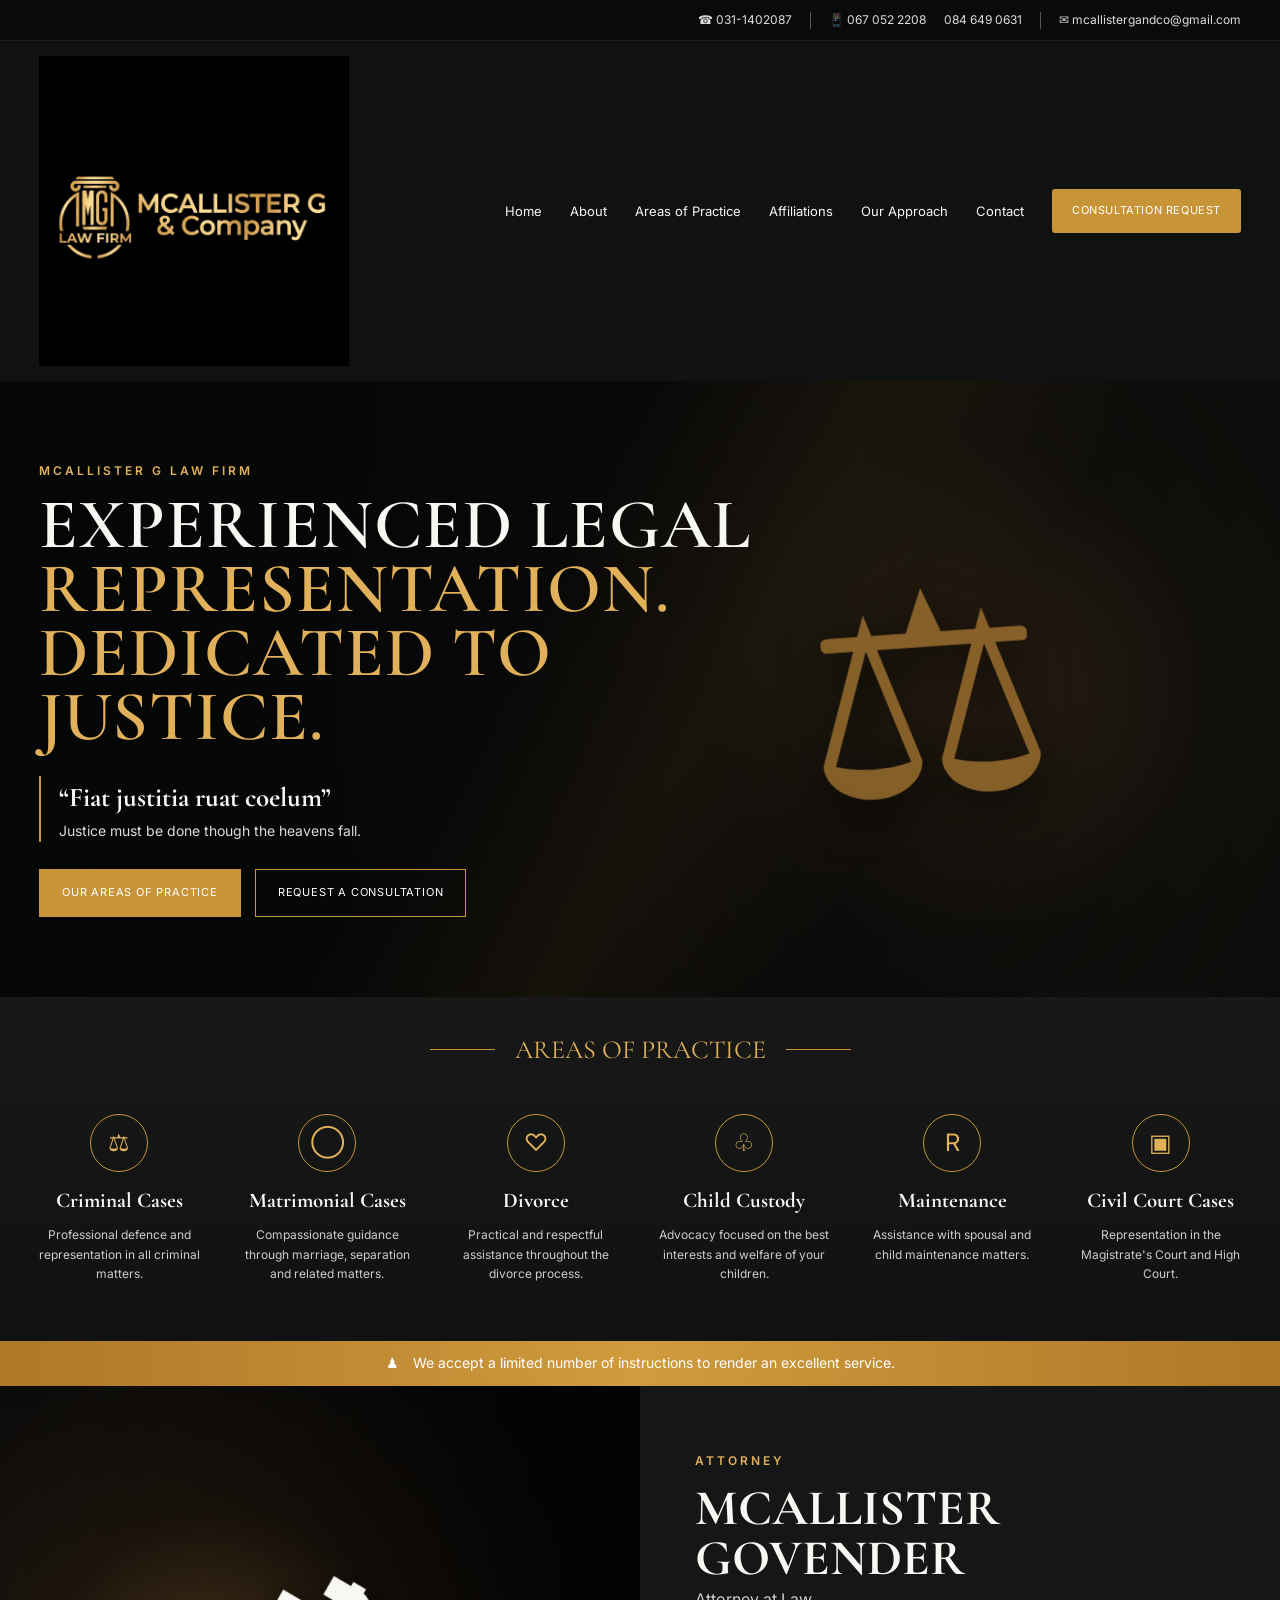
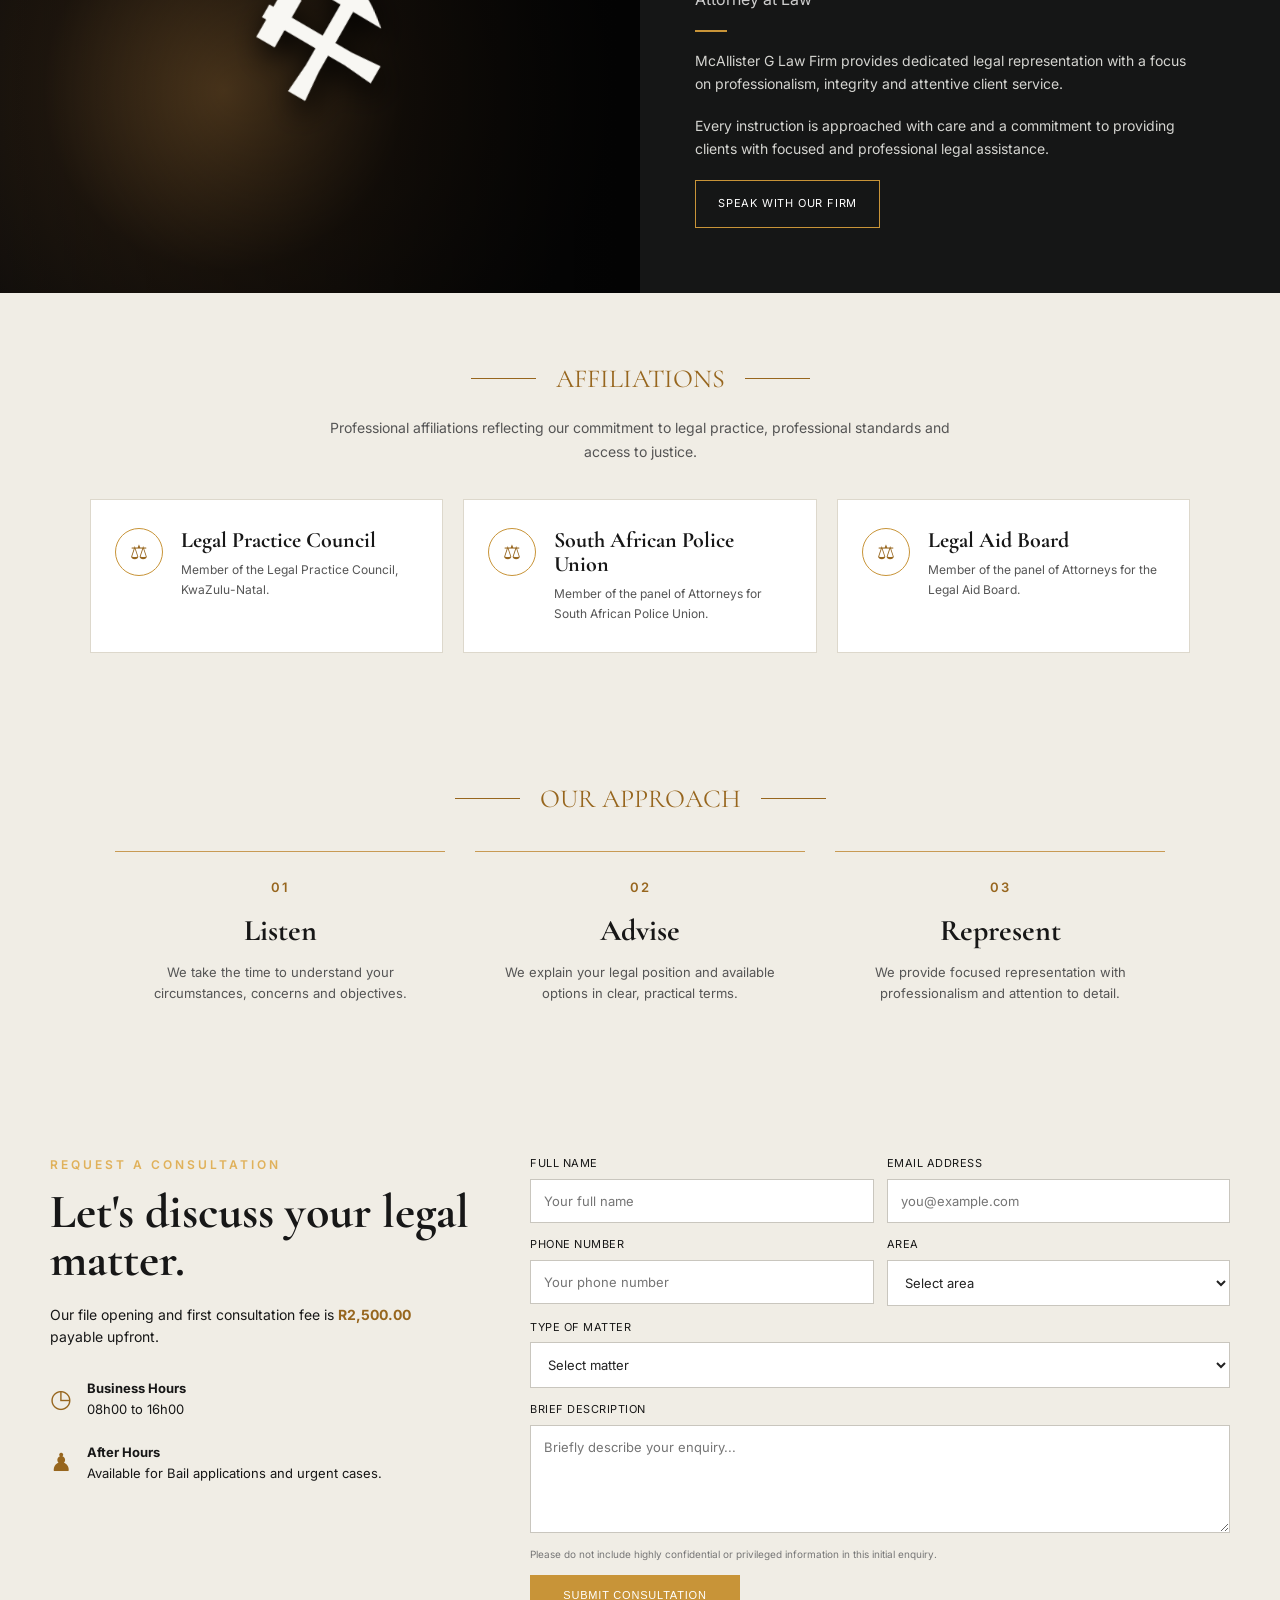
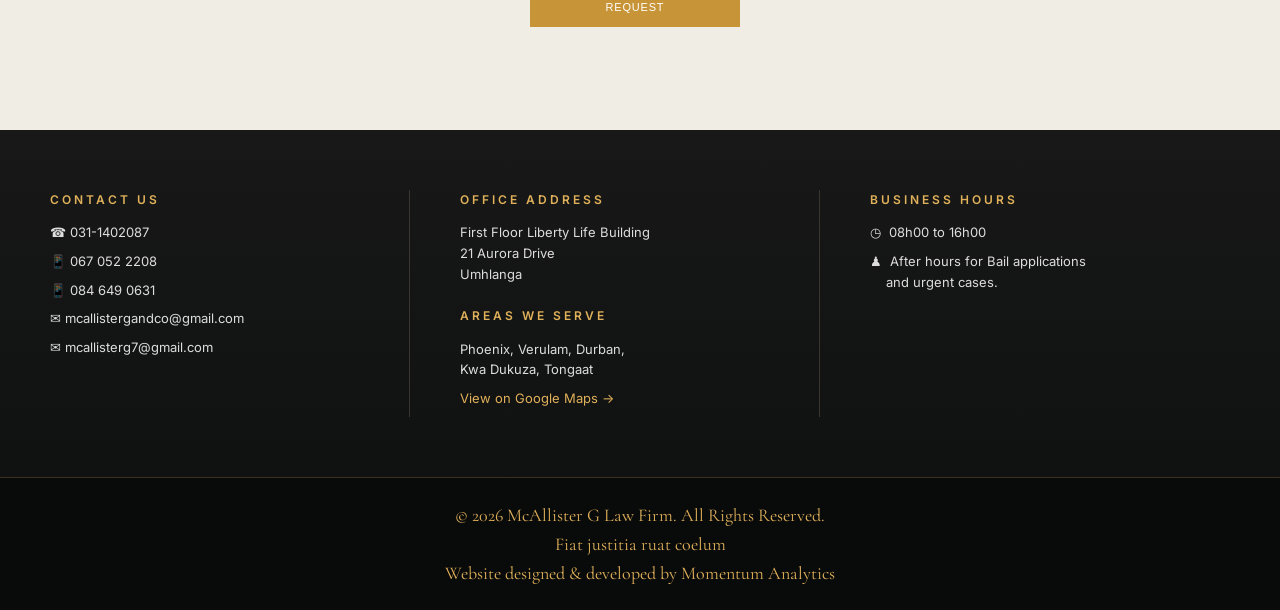
==== index.html @ ca17e8c0 "Add Affiliations link to index.html" ====
<!DOCTYPE html>
<html lang="en">
<head>
    <meta charset="UTF-8">

    <meta name="viewport" content="width=device-width, initial-scale=1.0">

   <meta name="description" content="McAllister G Law Firm provides professional legal representation in Umhlanga and Durban, including criminal matters, divorce, matrimonial matters, child custody, maintenance and civil cases.">
<link rel="canonical" href="https://www.mcallistergandcompany.co.za/">
    <meta property="og:title" content="McAllister G Law Firm | Attorneys in Umhlanga, Durban">
<meta property="og:description" content="Professional legal representation in Umhlanga and Durban, including criminal matters, divorce, matrimonial matters, child custody, maintenance and civil cases.">
<meta property="og:type" content="website">
<meta property="og:url" content="https://www.mcallistergandcompany.co.za/">
    <meta name="theme-color" content="#0c0d0d">

    <title>McAllister G Law Firm | Attorneys in Umhlanga, Durban</title>

    <!-- Google Fonts -->
    <link rel="preconnect" href="https://fonts.googleapis.com">
    <link rel="preconnect" href="https://fonts.gstatic.com" crossorigin>

    <link
        href="https://fonts.googleapis.com/css2?family=Cormorant+Garamond:wght@500;600;700&family=Inter:wght@400;500;600;700&display=swap"
        rel="stylesheet">

    <!-- CSS -->
    <link rel="stylesheet" href="style.css">
    <script type="application/ld+json">
{
  "@context": "https://schema.org",
  "@type": "LegalService",
  "name": "McAllister G Law Firm",
  "url": "https://www.mcallistergandcompany.co.za/",
  "telephone": "+27 31 140 2087",
  "email": "mcallistergandco@gmail.com",
  "address": {
    "@type": "PostalAddress",
    "streetAddress": "First Floor Liberty Life Building, 21 Aurora Drive",
    "addressLocality": "Umhlanga",
    "addressCountry": "ZA"
  },
  "areaServed": [
    "Umhlanga",
    "Phoenix",
    "Verulam",
    "Durban",
    "Kwa Dukuza",
    "Tongaat"
  ],
  "serviceType": [
    "Criminal Law",
    "Matrimonial Law",
    "Divorce",
    "Child Custody",
    "Maintenance",
    "Civil Law"
  ]
}
</script>
</head>

<body>

<!-- =========================
     HEADER
========================= -->

<header class="site-header">

    <div class="topbar">

        <div class="topbar-inner">

            <a href="tel:0311402087">
                ☎ 031-1402087
            </a>

            <span class="divider"></span>

            <a href="tel:0670522208">
                📱 067 052 2208
            </a>

            <a href="tel:0846490631">
                084 649 0631
            </a>

            <span class="divider"></span>

            <a href="mailto:mcallistergandco@gmail.com">
                ✉ mcallistergandco@gmail.com
            </a>

        </div>

    </div>


    <nav class="navbar">

        <!-- LOGO -->

        <a href="#home" class="brand">
    <img
        src="logo.jpg"
        alt="McAllister G & Company Law Firm"
        class="logo">

        </a>


        <!-- MOBILE MENU -->

        <button
            class="menu-toggle"
            aria-label="Open navigation"
            aria-expanded="false">

            ☰

        </button>


        <!-- NAVIGATION -->

        <div class="nav-links">

            <a class="active" href="#home">
                Home
            </a>

            <a href="#about">
                About
            </a>

            <a href="#practice">
                Areas of Practice
            </a>

            <a href="#affiliations">
    Affiliations
</a>

            <a href="#approach">
                Our Approach
            </a>

            <a href="#contact">
                Contact
            </a>

            <a
                class="nav-cta"
                href="#consultation">

                Consultation Request

            </a>

        </div>

    </nav>

</header>



<main>

<!-- =========================
     HERO
========================= -->

<section class="hero" id="home">

    <div class="hero-overlay"></div>


    <div class="hero-content">

        <div class="hero-text">

            <p class="eyebrow">
                MCALLISTER G LAW FIRM
            </p>


            <h1>

                Experienced Legal
                <br>

                <span>Representation.</span>

                <br>

                <em>Dedicated to Justice.</em>

            </h1>


            <div class="quote">

                <strong>
                    “Fiat justitia ruat coelum”
                </strong>

                <p>
                    Justice must be done though the heavens fall.
                </p>

            </div>


            <div class="hero-buttons">

                <a
                    href="#practice"
                    class="btn gold">

                    Our Areas of Practice

                </a>


                <a
                    href="#consultation"
                    class="btn outline">

                    Request a Consultation

                </a>

            </div>

        </div>


        <!-- Decorative scales -->

        <div class="scales-art">

            <div class="lady-scales">
                ⚖
            </div>

        </div>

    </div>

</section>



<!-- =========================
     PRACTICE AREAS
========================= -->

<section
    class="practice section-dark"
    id="practice">

    <div class="section-heading">

        <span></span>

        <p>
            AREAS OF PRACTICE
        </p>

        <span></span>

    </div>


    <div class="practice-grid">


        <article class="practice-card">

            <div class="icon">
                ⚖
            </div>

            <h3>
                Criminal Cases
            </h3>

            <p>
                Professional defence and representation
                in all criminal matters.
            </p>

        </article>



        <article class="practice-card">

            <div class="icon">
                ◯
            </div>

            <h3>
                Matrimonial Cases
            </h3>

            <p>
                Compassionate guidance through marriage,
                separation and related matters.
            </p>

        </article>



        <article class="practice-card">

            <div class="icon">
                ♡
            </div>

            <h3>
                Divorce
            </h3>

            <p>
                Practical and respectful assistance
                throughout the divorce process.
            </p>

        </article>



        <article class="practice-card">

            <div class="icon">
                ♧
            </div>

            <h3>
                Child Custody
            </h3>

            <p>
                Advocacy focused on the best interests
                and welfare of your children.
            </p>

        </article>



        <article class="practice-card">

            <div class="icon">
                R
            </div>

            <h3>
                Maintenance
            </h3>

            <p>
                Assistance with spousal and child
                maintenance matters.
            </p>

        </article>



        <article class="practice-card">

            <div class="icon">
                ▣
            </div>

            <h3>
                Civil Court Cases
            </h3>

            <p>
                Representation in the Magistrate's Court
                and High Court.
            </p>

        </article>

    </div>

</section>



<!-- =========================
     LIMITED INSTRUCTIONS
========================= -->

<section class="limited-banner">

    <span>♟</span>

    We accept a limited number of instructions
    to render an excellent service.

</section>



<!-- =========================
     ATTORNEY
========================= -->

<section
    class="attorney"
    id="about">


    <div class="attorney-image">

        <div class="gavel">
            ⚒
        </div>

    </div>



    <div class="attorney-copy">

        <p class="gold-eyebrow">
            ATTORNEY
        </p>


        <h2>
            McAllister Govender
        </h2>


        <p class="role">
            Attorney at Law
        </p>


        <div class="gold-line"></div>


        <p>

            McAllister G Law Firm provides dedicated
            legal representation with a focus on
            professionalism, integrity and attentive
            client service.

        </p>


        <p>

            Every instruction is approached with care
            and a commitment to providing clients with
            focused and professional legal assistance.

        </p>


        <a
            href="#consultation"
            class="btn outline">

            Speak With Our Firm

        </a>

    </div>

</section>

<!-- =========================
     AFFILIATIONS
========================= -->

<section class="affiliations" id="affiliations">

    <div class="section-heading dark">

        <span></span>

        <p>
            AFFILIATIONS
        </p>

        <span></span>

    </div>


    <div class="affiliations-intro">

        <p>
            Professional affiliations reflecting our commitment
            to legal practice, professional standards and
            access to justice.
        </p>

    </div>


    <div class="affiliations-grid">


        <div class="affiliation-card">

            <div class="affiliation-icon">
                ⚖
            </div>

            <div>

                <h3>
                    Legal Practice Council
                </h3>

                <p>
                    Member of the Legal Practice Council,
                    KwaZulu-Natal.
                </p>

            </div>

        </div>



        <div class="affiliation-card">

            <div class="affiliation-icon">
                ⚖
            </div>

            <div>

                <h3>
                    South African Police Union
                </h3>

                <p>
                    Member of the panel of Attorneys for
                    South African Police Union.
                </p>

            </div>

        </div>



        <div class="affiliation-card">

            <div class="affiliation-icon">
                ⚖
            </div>

            <div>

                <h3>
                    Legal Aid Board
                </h3>

                <p>
                    Member of the panel of Attorneys for
                    the Legal Aid Board.
                </p>

            </div>

        </div>


    </div>

</section>

<!-- =========================
     APPROACH
========================= -->

<section
    class="approach section-light"
    id="approach">


    <div class="section-heading dark">

        <span></span>

        <p>
            OUR APPROACH
        </p>

        <span></span>

    </div>



    <div class="approach-grid">


        <div>

            <span class="number">
                01
            </span>

            <h3>
                Listen
            </h3>

            <p>

                We take the time to understand your
                circumstances, concerns and objectives.

            </p>

        </div>



        <div>

            <span class="number">
                02
            </span>

            <h3>
                Advise
            </h3>

            <p>

                We explain your legal position and
                available options in clear,
                practical terms.

            </p>

        </div>



        <div>

            <span class="number">
                03
            </span>

            <h3>
                Represent
            </h3>

            <p>

                We provide focused representation
                with professionalism and attention
                to detail.

            </p>

        </div>

    </div>

</section>



<!-- =========================
     CONSULTATION
========================= -->

<section
    class="consultation"
    id="consultation">


    <div class="consult-copy">

        <p class="gold-eyebrow">
            REQUEST A CONSULTATION
        </p>


        <h2>
            Let's discuss your
            legal matter.
        </h2>


        <p class="fee">

            Our file opening and first consultation
            fee is

            <strong>
                R2,500.00
            </strong>

            payable upfront.

        </p>


        <div class="info-row">

            <span>
                ◷
            </span>

            <div>

                <strong>
                    Business Hours
                </strong>

                <br>

                08h00 to 16h00

            </div>

        </div>



        <div class="info-row">

            <span>
                ♟
            </span>

            <div>

                <strong>
                    After Hours
                </strong>

                <br>

                Available for Bail applications
                and urgent cases.

            </div>

        </div>

    </div>



    <!-- FORM -->

    <form class="consult-form" id="consultForm" action="https://formspree.io/f/xdeowypl" method="POST">


        <div class="form-row">

            <label>

                Full Name

                <input
                    type="text"
                    name="name"
                    placeholder="Your full name"
                    required>

            </label>


            <label>

                Email Address

                <input
                    type="email"
                    name="email"
                    placeholder="you@example.com"
                    required>

            </label>

        </div>



        <div class="form-row">

            <label>

                Phone Number

                <input
                    type="tel"
                    name="phone"
                    placeholder="Your phone number"
                    required>

            </label>


            <label>

                Area

                <select
                    name="area"
                    required>

                    <option value="">
                        Select area
                    </option>

                    <option>
                        Phoenix
                    </option>

                    <option>
                        Verulam
                    </option>

                    <option>
                        Durban
                    </option>

                    <option>
                        Kwa Dukuza
                    </option>

                    <option>
                        Tongaat
                    </option>

                    <option>
                        Other
                    </option>

                </select>

            </label>

        </div>



        <label>

            Type of Matter

            <select
                name="matter"
                required>

                <option value="">
                    Select matter
                </option>

                <option>
                    Criminal Case
                </option>

                <option>
                    Matrimonial Matter
                </option>

                <option>
                    Divorce
                </option>

                <option>
                    Child Custody
                </option>

                <option>
                    Maintenance
                </option>

                <option>
                    Civil Court Case
                </option>

                <option>
                    Bail Application / Urgent Case
                </option>

                <option>
                    Other
                </option>

            </select>

        </label>



        <label>

            Brief Description

            <textarea
                name="message"
                rows="5"
                placeholder="Briefly describe your enquiry..."
                required></textarea>

        </label>


        <p class="form-note">

            Please do not include highly confidential
            or privileged information in this initial enquiry.

        </p>


        <button
            class="btn gold submit"
            type="submit">

            Submit Consultation Request

        </button>


        <div
            class="form-success"
            id="formSuccess">

        </div>

    </form>

</section>



<!-- =========================
     CONTACT
========================= -->

<section
    class="contact section-dark"
    id="contact">


    <div class="contact-col">

        <p class="gold-eyebrow">
            CONTACT US
        </p>


        <a href="tel:0311402087">
            ☎ 031-1402087
        </a>


        <a href="tel:0670522208">
            📱 067 052 2208
        </a>


        <a href="tel:0846490631">
            📱 084 649 0631
        </a>


        <a href="mailto:mcallistergandco@gmail.com">
            ✉ mcallistergandco@gmail.com
        </a>


        <a href="mailto:mcallisterg7@gmail.com">
            ✉ mcallisterg7@gmail.com
        </a>

    </div>



    <div class="contact-col">

        <p class="gold-eyebrow">
            OFFICE ADDRESS
        </p>


        <p>

            First Floor Liberty Life Building
            <br>
            21 Aurora Drive
            <br>
            Umhlanga

        </p>


        <p class="gold-eyebrow sub">
            AREAS WE SERVE
        </p>


        <p>

            Phoenix, Verulam, Durban,
            <br>
            Kwa Dukuza, Tongaat

        </p>


        <a
            class="map-link"
            href="https://www.google.com/maps/search/?api=1&query=21+Aurora+Drive+Umhlanga"
            target="_blank">

            View on Google Maps →

        </a>

    </div>



    <div class="contact-col">

        <p class="gold-eyebrow">
            BUSINESS HOURS
        </p>


        <p>
            ◷ &nbsp;08h00 to 16h00
        </p>


        <p>

            ♟ &nbsp;After hours for Bail applications
            <br>
            &nbsp;&nbsp;&nbsp;&nbsp;and urgent cases.

        </p>

    </div>

</section>

</main>



<!-- =========================
     FOOTER
========================= -->

<footer>
  <p>© <span id="year"></span> McAllister G Law Firm. All Rights Reserved.</p>
  <p class="motto">Fiat justitia ruat coelum</p>
  <p>Website designed &amp; developed by Momentum Analytics</p>
</footer>



<!-- JAVASCRIPT -->

<script src="script.js"></script>

</body>
</html>
---- style.css ----
/* =====================================
   MCALLISTER G LAW FIRM
   PREMIUM BLACK + GOLD DESIGN
===================================== */

* {
    box-sizing: border-box;
    margin: 0;
    padding: 0;
}

 
:root {

    --black: #0c0d0d;

    --charcoal: #151616;

    --charcoal-two: #1d1d1c;

    --gold: #c89438;

    --gold-light: #e0b15a;

    --cream: #f0ede5;

    --white: #f8f7f3;

    --muted: #c7c5be;

}


html {
    scroll-behavior: smooth;
}


body {

    font-family: "Inter", Arial, sans-serif;

    background: var(--black);

    color: var(--white);

    line-height: 1.6;

}


a {

    color: inherit;

    text-decoration: none;

}


section {

    scroll-margin-top: 90px;

}



/* =====================================
   HEADER
===================================== */

.site-header {

    position: relative;

    z-index: 100;

    background: #101111;

}


.topbar {

    background: #090a0a;

    border-bottom: 1px solid rgba(255,255,255,.08);

    font-size: 12px;

}


.topbar-inner {

    max-width: 1250px;

    margin: auto;

    min-height: 40px;

    padding: 0 24px;

    display: flex;

    justify-content: flex-end;

    align-items: center;

    gap: 18px;

    color: #ddd;

}


.topbar a:hover {

    color: var(--gold-light);

}


.divider {

    width: 1px;

    height: 17px;

    background: #555;

}



/* NAVIGATION */

.navbar {

    max-width: 1250px;

    min-height: 92px;

    padding: 15px 24px;

    margin: auto;

    display: flex;

    align-items: center;

    justify-content: space-between;

}


.brand {

    display: flex;

    align-items: center;

    gap: 12px;

    color: var(--gold-light);

}





.nav-links {

    display: flex;

    align-items: center;

    gap: 28px;

    font-size: 13px;

}


.nav-links a {

    padding: 12px 0;

    position: relative;

}


.nav-links a:not(.nav-cta)::after {

    content: "";

    position: absolute;

    left: 0;

    bottom: 5px;

    width: 0;

    height: 1px;

    background: var(--gold);

    transition: .25s;

}


.nav-links a:hover::after,
.nav-links .active::after {

    width: 100%;

}


.nav-cta {

    background: var(--gold);

    color: white;

    padding: 13px 20px !important;

    border-radius: 3px;

    text-transform: uppercase;

    font-size: 11px;

    letter-spacing: .6px;

}


.nav-cta:hover {

    background: var(--gold-light);

}


.menu-toggle {

    display: none;

    background: none;

    border: none;

    color: white;

    font-size: 28px;

}



/* =====================================
   HERO
===================================== */

.hero {

    min-height: 610px;

    position: relative;

    overflow: hidden;

    display: flex;

    align-items: center;

    background:

        linear-gradient(
            90deg,
            rgba(5,6,6,.98),
            rgba(7,7,7,.88) 43%,
            rgba(7,7,7,.35)
        ),

        radial-gradient(
            circle at 75% 50%,
            #50391d,
            #181510 25%,
            #080909 65%
        );

}


.hero-overlay {

    position: absolute;

    inset: 0;

    background:
        linear-gradient(
            120deg,
            transparent 40%,
            rgba(200,148,56,.07),
            transparent 70%
        );

}


.hero-content {

    width: 100%;

    max-width: 1250px;

    margin: auto;

    padding: 80px 24px;

    position: relative;

    z-index: 2;

}


.hero-text {

    max-width: 720px;

}


.eyebrow,
.gold-eyebrow {

    color: var(--gold-light);

    font-size: 12px;

    font-weight: 600;

    letter-spacing: 3px;

    margin-bottom: 13px;

}


.hero h1 {

    font-family: "Cormorant Garamond", Georgia, serif;

    font-size: clamp(50px, 5.5vw, 82px);

    line-height: .91;

    font-weight: 600;

    text-transform: uppercase;

    letter-spacing: 1px;

}


.hero h1 span,
.hero h1 em {

    color: var(--gold-light);

    font-style: normal;

}


.quote {

    border-left: 2px solid var(--gold);

    padding-left: 18px;

    margin: 27px 0;

}


.quote strong {

    font-family: "Cormorant Garamond", Georgia, serif;

    font-size: 27px;

}


.quote p {

    color: #ddd;

    font-size: 14px;

}


.hero-buttons {

    display: flex;

    gap: 14px;

    flex-wrap: wrap;

}


.btn {

    display: inline-flex;

    align-items: center;

    justify-content: center;

    min-height: 47px;

    padding: 14px 22px;

    border: 1px solid var(--gold);

    text-transform: uppercase;

    font-size: 11px;

    letter-spacing: .8px;

    transition: .25s;

}


.btn.gold {

    background: var(--gold);

    color: white;

}


.btn.gold:hover {

    background: var(--gold-light);

    transform: translateY(-2px);

}


.btn.outline {

    background: transparent;

    color: white;

}


.btn.outline:hover {

    background: rgba(200,148,56,.15);

    transform: translateY(-2px);

}



/* Decorative scales */

.scales-art {

    position: absolute;

    right: 7%;

    top: 8%;

    width: 40%;

    height: 85%;

    display: grid;

    place-items: center;

}


.lady-scales {

    font-size: 280px;

    color: #a87831;

    opacity: .75;

    filter: drop-shadow(0 15px 25px #000);

    transform: rotate(-4deg);

}



/* =====================================
   PRACTICE
===================================== */

.practice {

    padding: 32px 24px 45px;

}


.section-dark {

    background:
        linear-gradient(
            180deg,
            #171817,
            #101111
        );

}


.section-heading {

    display: flex;

    justify-content: center;

    align-items: center;

    gap: 20px;

    margin-bottom: 32px;

}


.section-heading span {

    height: 1px;

    width: 65px;

    background: var(--gold);

}


.section-heading p {

    font-family: "Cormorant Garamond", Georgia, serif;

    color: var(--gold-light);

    font-size: 26px;

}


.practice-grid {

    max-width: 1250px;

    margin: auto;

    display: grid;

    grid-template-columns: repeat(6,1fr);

    gap: 18px;

}


.practice-card {

    text-align: center;

    padding: 12px 8px;

}


.icon {

    width: 58px;

    height: 58px;

    margin: 0 auto 12px;

    border: 1px solid var(--gold);

    border-radius: 50%;

    display: grid;

    place-items: center;

    color: var(--gold-light);

    font-size: 24px;

}


.practice-card h3 {

    font-family: "Cormorant Garamond", Georgia, serif;

    font-size: 21px;

    margin-bottom: 7px;

}


.practice-card p {

    color: #ccc;

    font-size: 12px;

    line-height: 1.65;

}



/* =====================================
   GOLD BANNER
===================================== */

.limited-banner {

    background:
        linear-gradient(
            90deg,
            #ad7828,
            #d09a3d,
            #ad7828
        );

    text-align: center;

    color: white;

    padding: 11px 20px;

    font-size: 14px;

}


.limited-banner span {

    margin-right: 10px;

}



/* =====================================
   ATTORNEY
===================================== */

.attorney {

    display: grid;

    grid-template-columns: 1fr 1fr;

    min-height: 390px;

    background: #151616;

}


.attorney-image {

    min-height: 390px;

    display: grid;

    place-items: center;

    background:

        linear-gradient(
            90deg,
            rgba(0,0,0,.1),
            rgba(0,0,0,.75)
        ),

        radial-gradient(
            circle at 35% 60%,
            #684a26,
            #21180f 35%,
            #0b0b0b 75%
        );

}


.gavel {

    font-size: 155px;

    transform: rotate(-15deg);

    filter: drop-shadow(
        0 12px 15px #000
    );

}


.attorney-copy {

    padding: 65px 55px;

    max-width: 620px;

}


.attorney-copy h2 {

    font-family: "Cormorant Garamond", Georgia, serif;

    font-size: 50px;

    line-height: 1;

    text-transform: uppercase;

}


.role {

    color: #ccc;

    margin-top: 4px;

}


.gold-line {

    width: 32px;

    height: 2px;

    background: var(--gold);

    margin: 18px 0;

}


.attorney-copy > p:not(.gold-eyebrow):not(.role) {

    color: #d4d4d0;

    font-size: 14px;

    margin-bottom: 20px;

}



/* =====================================
   APPROACH
===================================== */

.section-light {

    background: var(--cream);

    color: #171717;

}


.approach {

    padding: 60px 24px;

}


.section-heading.dark p {

    color: #97661e;

}


.section-heading.dark span {

    background: #97661e;

}


.approach-grid {

    max-width: 1050px;

    margin: auto;

    display: grid;

    grid-template-columns: repeat(3,1fr);

    gap: 30px;

    text-align: center;

}


.approach-grid > div {

    padding: 22px;

    border-top: 1px solid #c89a54;

}


.number {

    color: #97661e;

    font-size: 13px;

    font-weight: 600;

    letter-spacing: 2px;

}


.approach-grid h3 {

    font-family: "Cormorant Garamond", Georgia, serif;

    font-size: 30px;

    margin: 7px;

}


.approach-grid p {

    font-size: 13px;

    color: #555;

}



/* =====================================
   CONSULTATION
===================================== */

.consultation {

    background: var(--cream);

    color: #171717;

    padding: 70px max(24px, calc((100% - 1180px)/2));

    display: grid;

    grid-template-columns: .75fr 1.25fr;

    gap: 60px;

}


.consult-copy h2 {

    font-family: "Cormorant Garamond", Georgia, serif;

    font-size: 48px;

    line-height: 1;

    margin-bottom: 20px;

}


.fee {

    max-width: 400px;

    font-size: 14px;

    margin-bottom: 30px;

}


.fee strong {

    color: #97661e;

}


.info-row {

    display: flex;

    gap: 15px;

    margin: 22px 0;

    font-size: 13px;

}


.info-row > span {

    font-size: 25px;

    color: #97661e;

}



/* FORM */

.consult-form {

    display: grid;

    gap: 13px;

}


.form-row {

    display: grid;

    grid-template-columns: 1fr 1fr;

    gap: 13px;

}


.consult-form label {

    font-size: 11px;

    text-transform: uppercase;

    letter-spacing: .5px;

}


input,
select,
textarea {

    display: block;

    width: 100%;

    margin-top: 6px;

    border: 1px solid #c9c6be;

    background: white;

    padding: 13px;

    font-family: Inter, sans-serif;

    font-size: 13px;

    color: #222;

    outline: none;

}


input:focus,
select:focus,
textarea:focus {

    border-color: var(--gold);

    box-shadow:
        0 0 0 2px
        rgba(168,121,47,.12);

}


textarea {

    resize: vertical;

}


.form-note {

    font-size: 10px;

    color: #777;

}


.submit {

    border: none;

    cursor: pointer;

    width: 210px;

}


.form-success {

    color: #557020;

    font-size: 12px;

    min-height: 20px;

}



/* =====================================
   CONTACT
===================================== */

.contact {

    padding: 60px max(24px, calc((100% - 1180px)/2));

    display: grid;

    grid-template-columns: 1fr 1fr 1fr;

    gap: 50px;

}


.contact-col {

    border-right: 1px solid #3a352d;

    padding-right: 30px;

}


.contact-col:last-child {

    border-right: none;

}


.contact-col a,
.contact-col > p:not(.gold-eyebrow) {

    display: block;

    color: #ddd;

    font-size: 13px;

    margin: 8px 0;

}


.contact-col a:hover {

    color: var(--gold-light);

}


.contact-col .sub {

    margin-top: 22px;

}


.map-link {

    color: var(--gold-light) !important;

}



/* =====================================
   FOOTER
===================================== */

footer {

    background: #090a0a;

    border-top: 1px solid #3b301f;

    text-align: center;

    padding: 23px;

    color: #aaa;

    font-size: 11px;

}


footer p {

    color: var(--gold-light);

    font-family: "Cormorant Garamond", Georgia, serif;

    font-size: 18px;

}



/* =====================================
   TABLET
===================================== */

@media(max-width:1000px) {

    .nav-links {

        gap: 16px;

    }


    .practice-grid {

        grid-template-columns:
        repeat(3,1fr);

    }


    .scales-art {

        right: -5%;

        width: 55%;

        opacity: .45;

    }

}



/* =====================================
   MOBILE
===================================== */

@media(max-width:760px) {

    .topbar {

        display: none;

    }


    .navbar {

        min-height: 75px;

        padding: 10px 18px;

    }


    .brand-mark {

        width: 48px;

        height: 48px;

        font-size: 15px;

    }


    .brand-name {

        font-size: 20px;

    }


    .brand-name small {

        font-size: 9px;

    }


    .menu-toggle {

        display: block;

    }


    .nav-links {

        position: absolute;

        left: 0;

        right: 0;

        top: 75px;

        background: #111313;

        display: none;

        flex-direction: column;

        align-items: stretch;

        gap: 0;

        padding: 8px 18px 20px;

        border-top: 1px solid #302d27;

        box-shadow: 0 15px 30px #000;

    }


    .nav-links.open {

        display: flex;

    }


    .nav-links a {

        padding: 13px 3px;

    }


    .nav-cta {

        text-align: center;

        margin-top: 8px;

    }


    .hero {

        min-height: 650px;

    }


    .hero-content {

        padding: 70px 22px;

    }


    .hero h1 {

        font-size: 49px;

    }


    .hero-buttons {

        flex-direction: column;

        align-items: stretch;

    }


    .hero-buttons .btn {

        width: 100%;

        text-align: center;

    }


    .scales-art {

        opacity: .16;

        width: 90%;

        right: -25%;

    }


    .lady-scales {

        font-size: 220px;

    }


    .practice {

        padding: 30px 16px;

    }


    .practice-grid {

        grid-template-columns:
        repeat(2,1fr);

        gap: 8px;

    }


    .practice-card {

        padding: 15px 5px;

    }


    .practice-card h3 {

        font-size: 18px;

    }


    .attorney {

        grid-template-columns: 1fr;

    }


    .attorney-image {

        min-height: 260px;

    }


    .attorney-copy {

        padding: 45px 24px;

    }


    .attorney-copy h2 {

        font-size: 40px;

    }


    .approach-grid {

        grid-template-columns: 1fr;

    }


    .consultation {

        grid-template-columns: 1fr;

        gap: 35px;

        padding: 50px 20px;

    }


    .consult-copy h2 {

        font-size: 40px;

    }


    .form-row {

        grid-template-columns: 1fr;

    }


    .contact {

        grid-template-columns: 1fr;

        gap: 30px;

        padding: 50px 24px;

    }


    .contact-col {

        border-right: none;

        border-bottom: 1px solid #3a352d;

        padding-bottom: 25px;

    }


    .contact-col:last-child {

        border-bottom: none;

    }

}



/* =====================================
   SMALL PHONES
===================================== */

@media(max-width:390px) {

    .hero h1 {

        font-size: 42px;

    }


    .practice-grid {

        grid-template-columns: 1fr;

    }

}
/* =====================================
   REAL LAW FIRM LOGO
===================================== */

.brand {
    display: flex;
    align-items: center;
    text-decoration: none;
}

.logo {
    width: 310px;
    height: auto;
    display: block;
    object-fit: contain;
}


/* Desktop */
@media (max-width: 1000px) {

    .logo {
        width: 250px;
    }

}


/* Mobile */
@media (max-width: 760px) {

    .logo {
        width: 210px;
        max-width: 75vw;
    }

}
.developer-credit {
  margin-top: 10px;
  font-size: 13px;
  opacity: 0.75;
}

.developer-credit a {
  color: inherit;
  text-decoration: none;
  font-weight: 600;
}

.developer-credit a:hover {
  text-decoration: underline;
}

/* =====================================
   AFFILIATIONS
===================================== */

.affiliations {

    background: var(--cream);

    color: #171717;

    padding: 65px 24px;

}


.affiliations-intro {

    max-width: 650px;

    margin: -15px auto 35px;

    text-align: center;

}


.affiliations-intro p {

    color: #555;

    font-size: 14px;

    line-height: 1.7;

}


.affiliations-grid {

    max-width: 1100px;

    margin: auto;

    display: grid;

    grid-template-columns:
        repeat(3, 1fr);

    gap: 20px;

}


.affiliation-card {

    background: #ffffff;

    border: 1px solid #ddd8cc;

    padding: 28px 24px;

    display: flex;

    align-items: flex-start;

    gap: 18px;

    transition: .25s;

}


.affiliation-card:hover {

    transform: translateY(-4px);

    border-color: var(--gold);

    box-shadow:
        0 10px 25px
        rgba(0,0,0,.08);

}


.affiliation-icon {

    min-width: 48px;

    height: 48px;

    border: 1px solid var(--gold);

    border-radius: 50%;

    display: grid;

    place-items: center;

    color: #97661e;

    font-size: 20px;

}


.affiliation-card h3 {

    font-family:
        "Cormorant Garamond",
        Georgia,
        serif;

    font-size: 22px;

    line-height: 1.1;

    margin-bottom: 8px;

}


.affiliation-card p {

    color: #555;

    font-size: 12px;

    line-height: 1.65;

}


/* MOBILE */

@media (max-width: 760px) {

    .affiliations {

        padding: 50px 18px;

    }


    .affiliations-grid {

        grid-template-columns: 1fr;

    }


    .affiliation-card {

        padding: 23px 20px;

    }

}
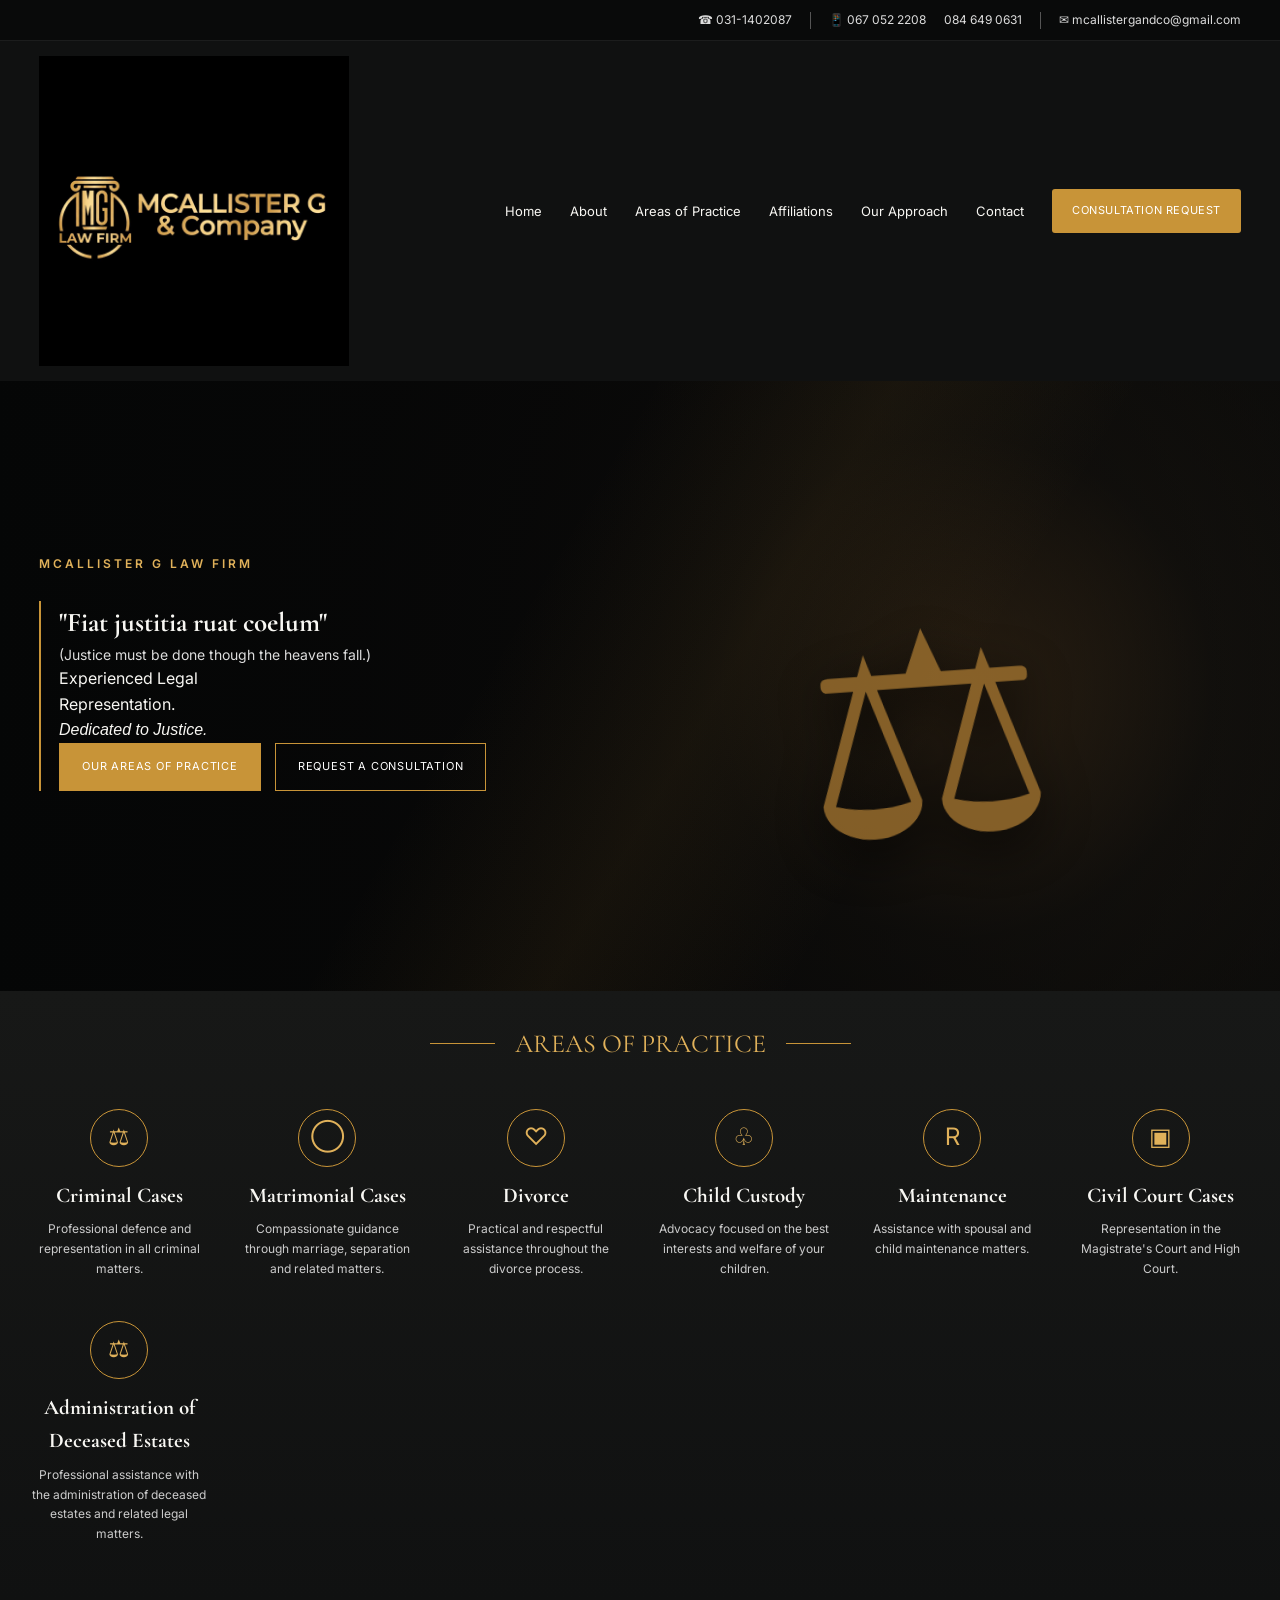
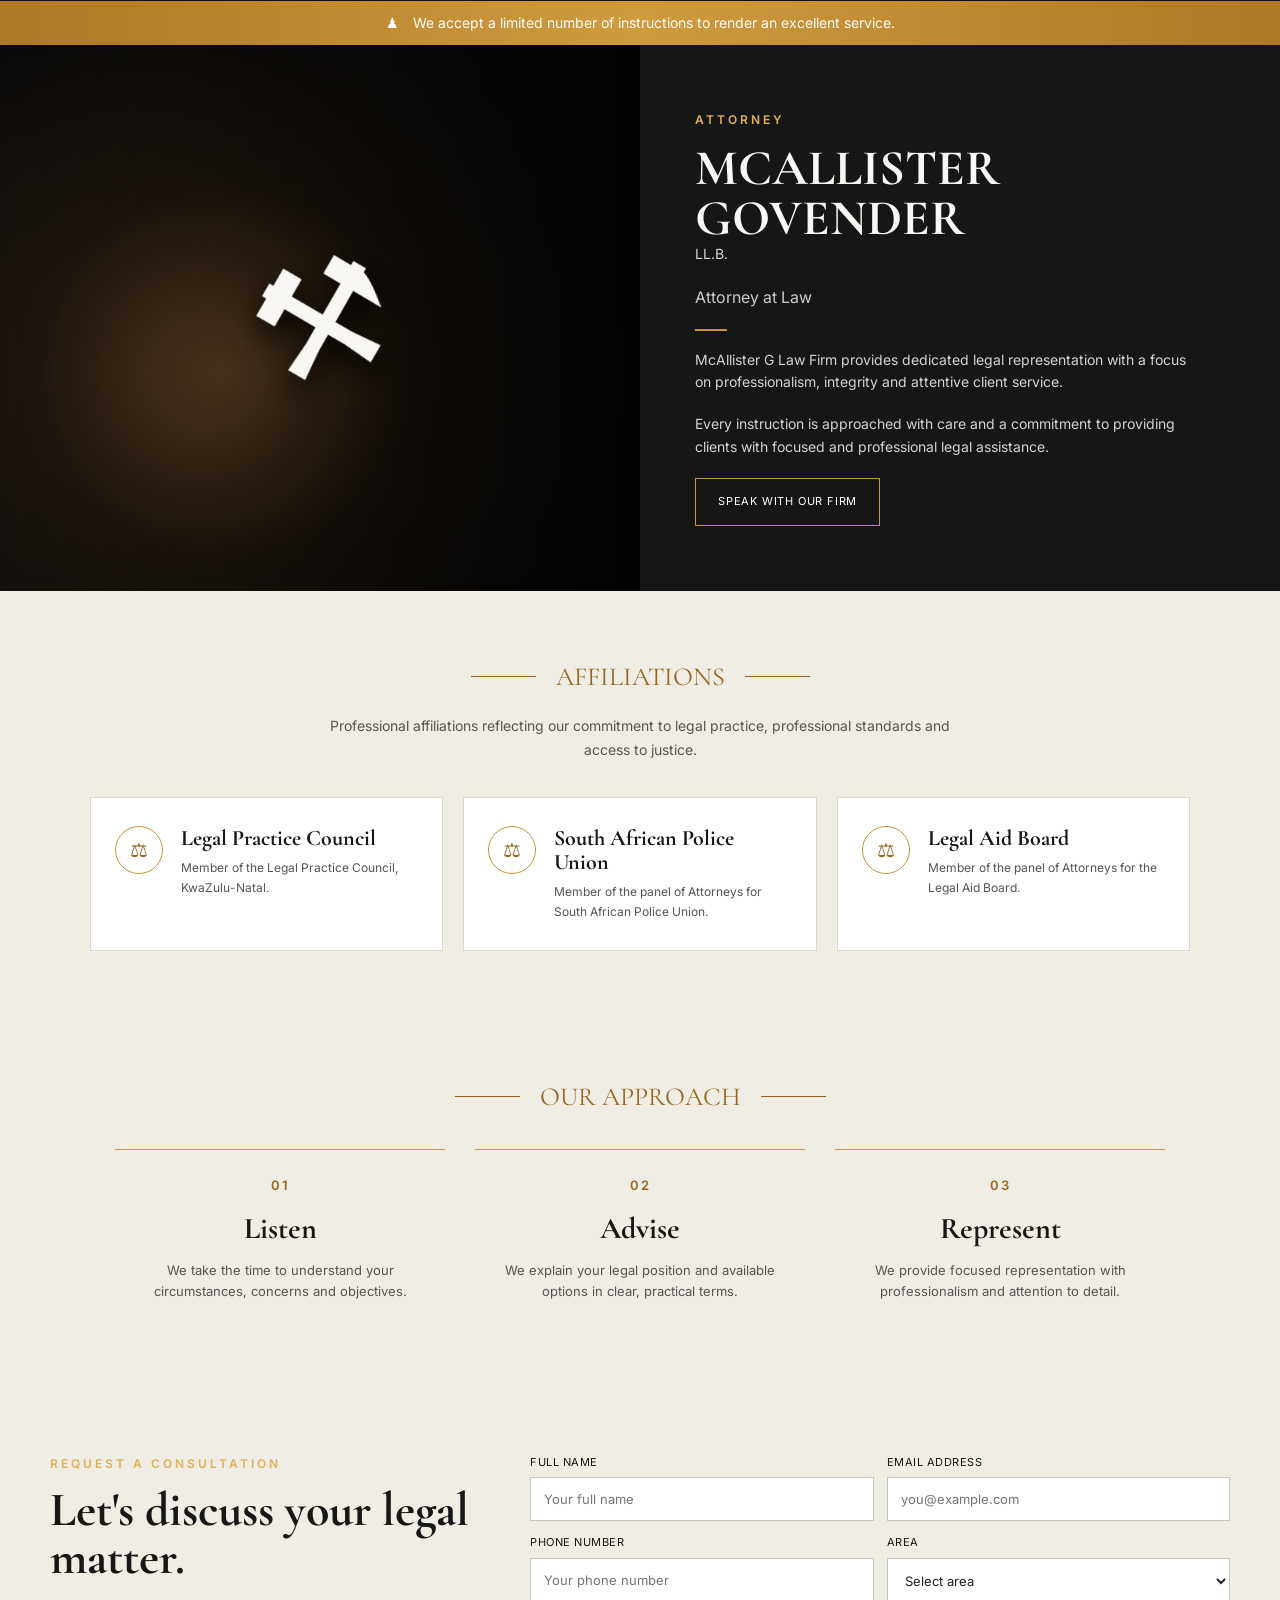
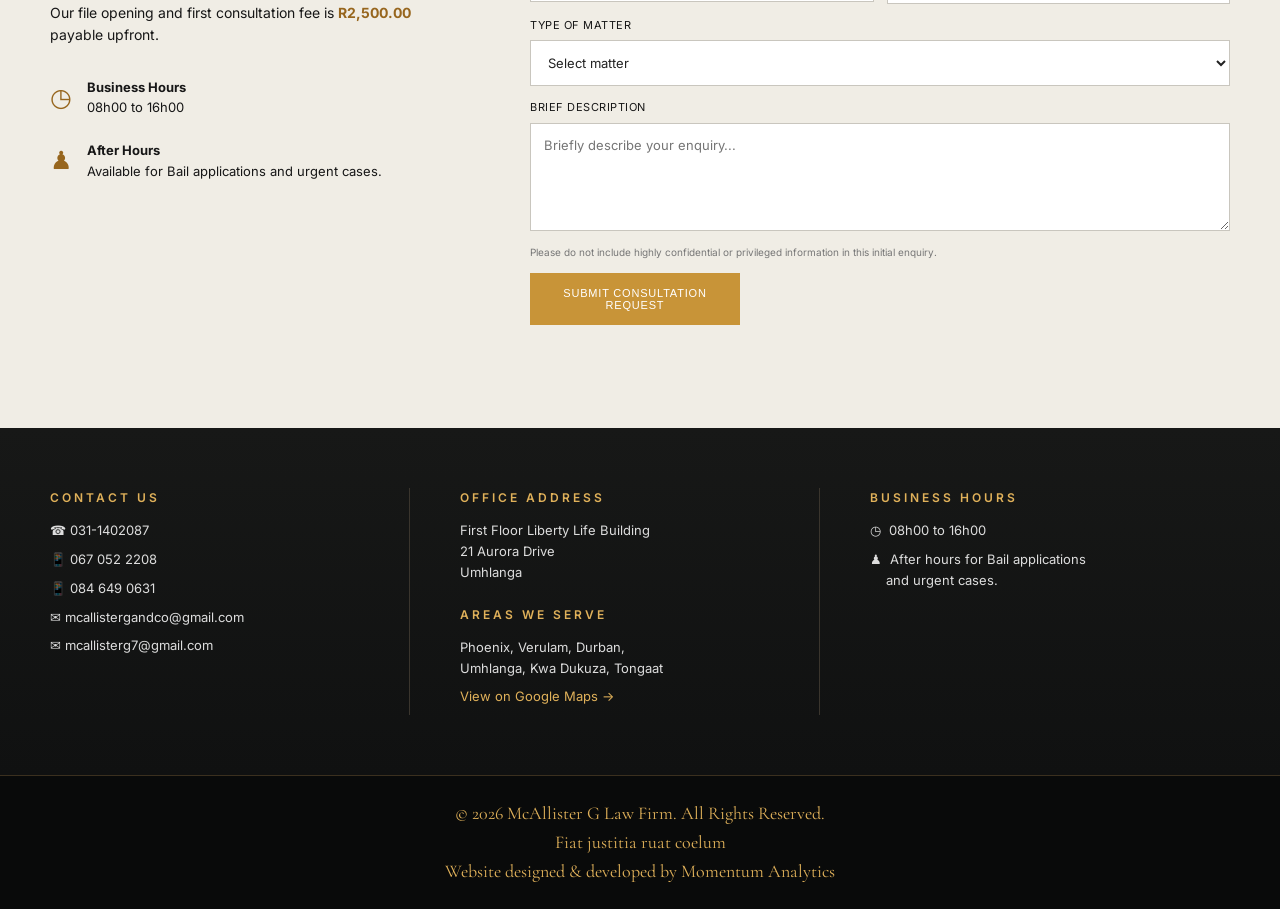
==== commit 56903e82: "Enhance SEO with updated meta tags and title Updated meta descriptions and title for better SEO. Add" ====
--- a/index.html
+++ b/index.html
@@ -5,15 +5,15 @@
 
     <meta name="viewport" content="width=device-width, initial-scale=1.0">
 
-   <meta name="description" content="McAllister G Law Firm provides professional legal representation in Umhlanga and Durban, including criminal matters, divorce, matrimonial matters, child custody, maintenance and civil cases.">
+   <meta name="description" content="McAllister G Law Firm provides professional legal representation in Durban, Umhlanga, Verulam, Tongaat, KwaDukuza and surrounding areas, including criminal matters, divorce, matrimonial matters, child custody, maintenance, civil cases and deceased estates.">
 <link rel="canonical" href="https://www.mcallistergandcompany.co.za/">
     <meta property="og:title" content="McAllister G Law Firm | Attorneys in Umhlanga, Durban">
-<meta property="og:description" content="Professional legal representation in Umhlanga and Durban, including criminal matters, divorce, matrimonial matters, child custody, maintenance and civil cases.">
+<meta property="og:description" content="Professional legal representation from Mcallister G Law Firm serving in Umhlanga, Durban, Phoenix, Verluam, Tongaat , KwaDukuza and surronding areas.">
 <meta property="og:type" content="website">
 <meta property="og:url" content="https://www.mcallistergandcompany.co.za/">
     <meta name="theme-color" content="#0c0d0d">
 
-    <title>McAllister G Law Firm | Attorneys in Umhlanga, Durban</title>
+    <title>McAllister G Law Firm | Attorneys in Umhlanga, Durban, Phoenix, Verulam, Tonaagt & KwaDukuza</title>
 
     <!-- Google Fonts -->
     <link rel="preconnect" href="https://fonts.googleapis.com">
@@ -103,7 +103,7 @@
         <a href="#home" class="brand">
     <img
         src="logo.jpg"
-        alt="McAllister G & Company Law Firm"
+        alt="McAllister G Law Firm"
         class="logo">
 
         </a>
@@ -183,7 +183,13 @@
             <p class="eyebrow">
                 MCALLISTER G LAW FIRM
             </p>
-
+            <div class="quote">
+                <strong> "Fiat justitia ruat coelum"
+                </strong>
+                <p>
+                    (Justice must be done though the heavens fall.)
+                </p>
+            </div)
 
             <h1>
 
@@ -199,17 +205,7 @@
             </h1>
 
 
-            <div class="quote">
-
-                <strong>
-                    “Fiat justitia ruat coelum”
-                </strong>
-
-                <p>
-                    Justice must be done though the heavens fall.
-                </p>
-
-            </div>
+        
 
 
             <div class="hero-buttons">
@@ -387,7 +383,22 @@
             </p>
 
         </article>
-
+<article class="practice-card">
+
+            <div class="icon">
+                ⚖
+            </div>
+
+            <h3>
+                Administration of Deceased Estates
+            </h3>
+
+            <p>
+                Professional assistance with the administration
+                of deceased estates and related legal matters.
+            </p>
+
+        </article>
     </div>
 
 </section>
@@ -440,10 +451,13 @@
         </h2>
 
 
+        <p class="qualification">
+            LL.B.
+        </p>
         <p class="role">
             Attorney at Law
         </p>
-
+        
 
         <div class="gold-line"></div>
 
@@ -838,7 +852,7 @@
                     </option>
 
                     <option>
-                        Kwa Dukuza
+                        KwaDukuza
                     </option>
 
                     <option>
@@ -846,6 +860,10 @@
                     </option>
 
                     <option>
+                        Umhlanga
+                    </option>
+                    
+                    <option>
                         Other
                     </option>
 
@@ -898,7 +916,7 @@
                 </option>
 
                 <option>
-                    Other
+                    Administration of Deceased Estates
                 </option>
 
             </select>
@@ -1020,7 +1038,7 @@
 
             Phoenix, Verulam, Durban,
             <br>
-            Kwa Dukuza, Tongaat
+            Umhlanga, Kwa Dukuza, Tongaat
 
         </p>
 
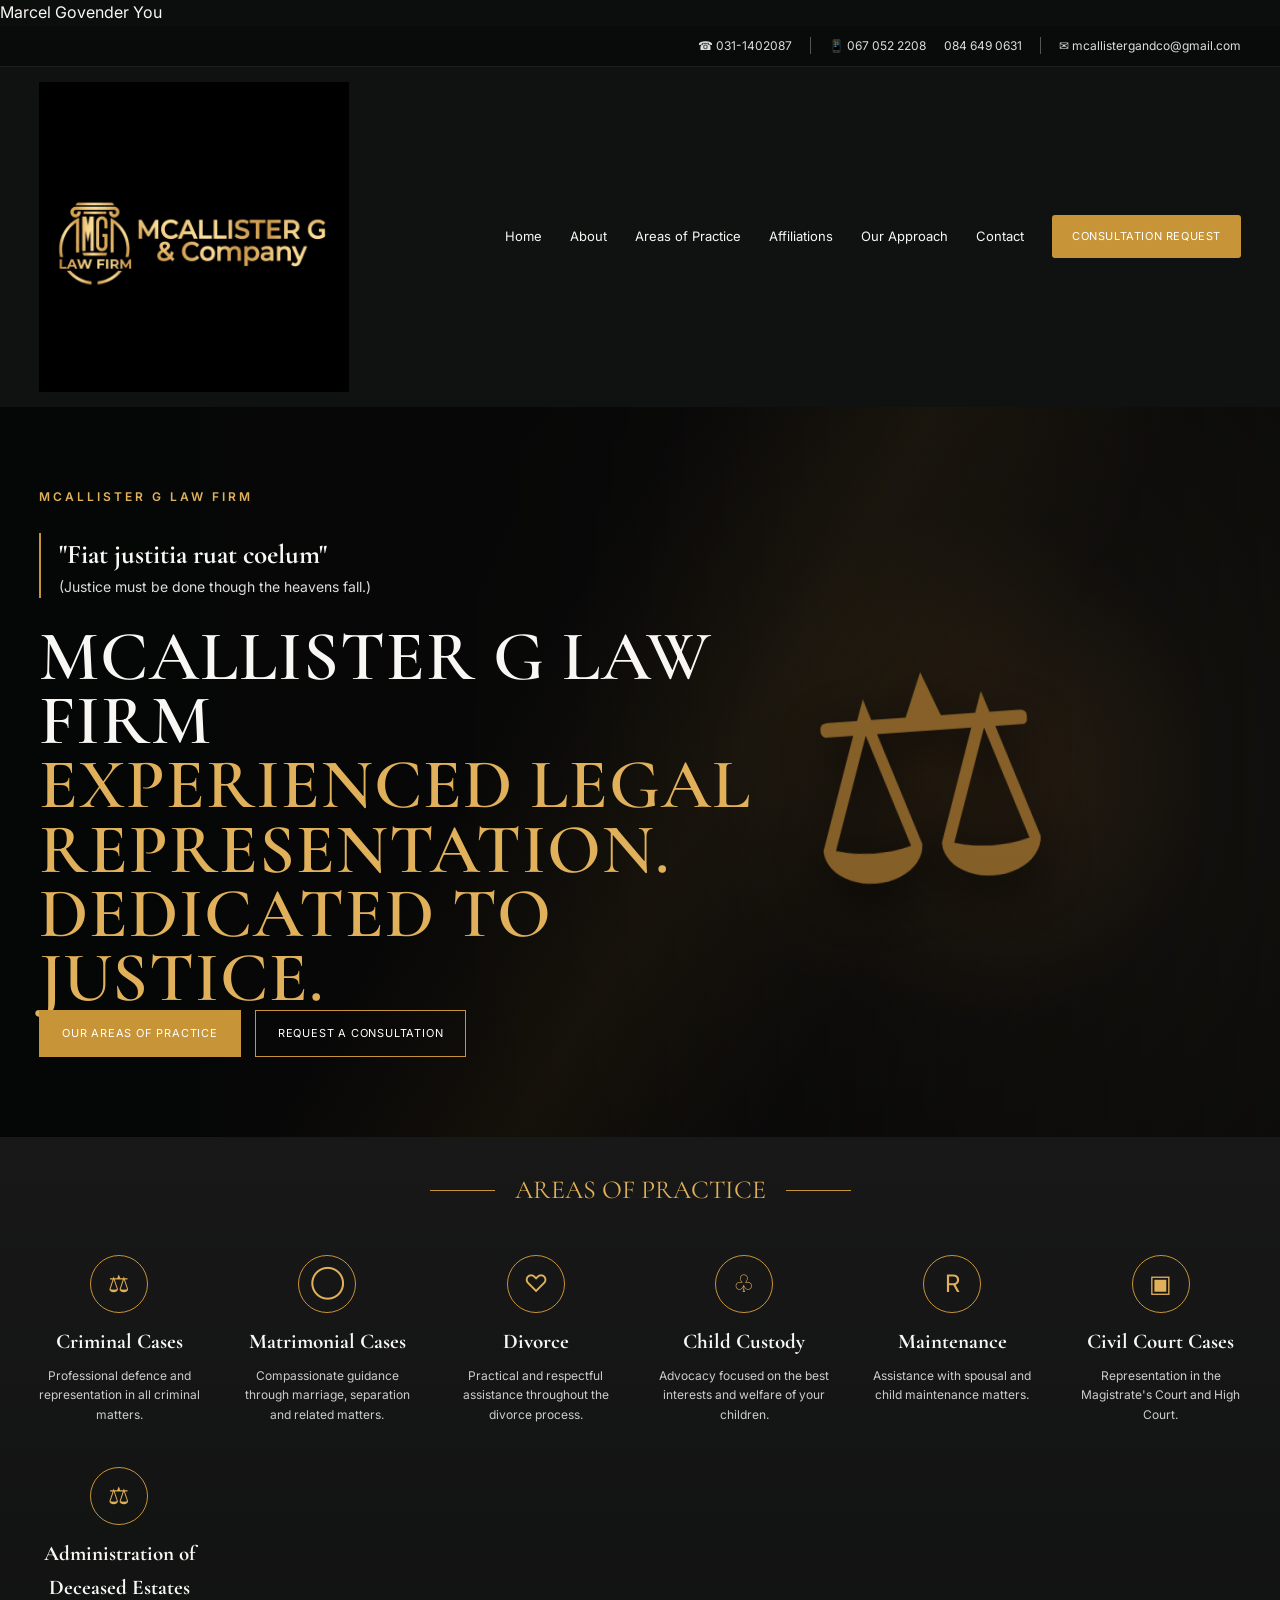
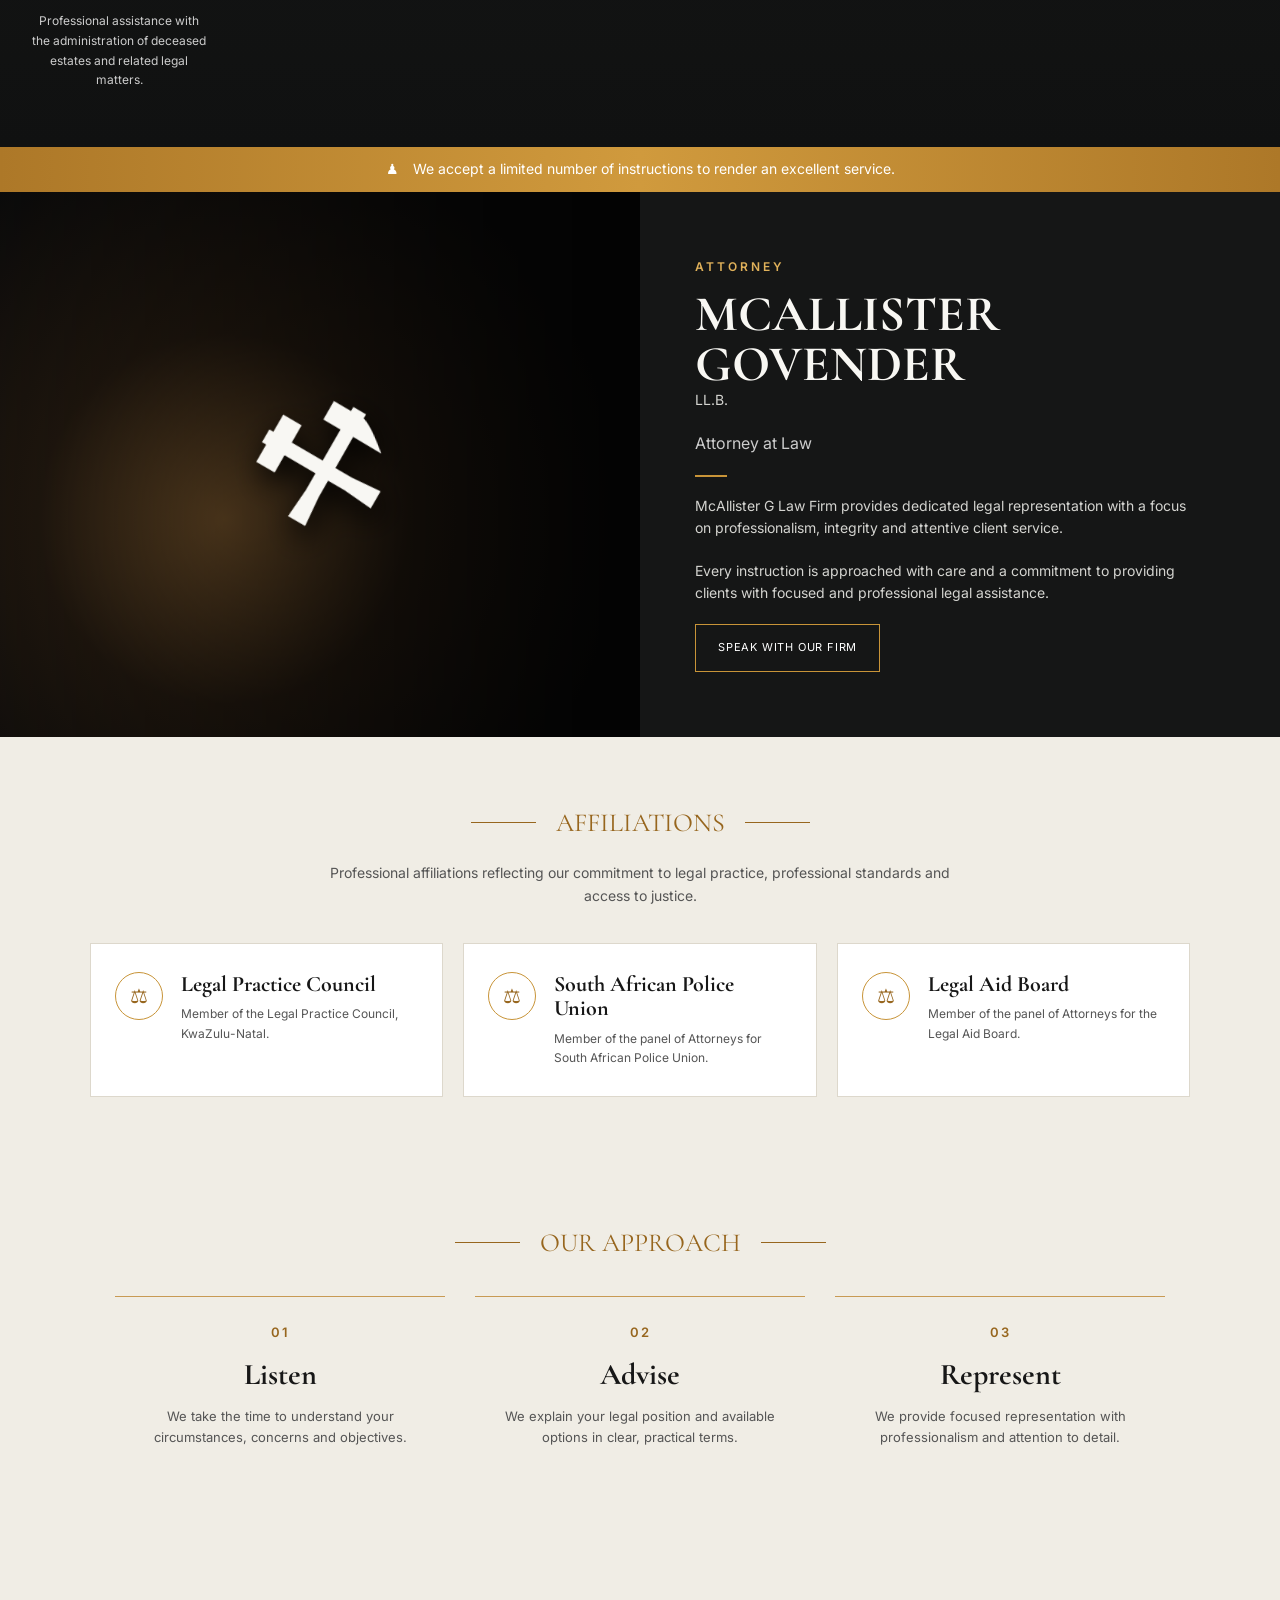
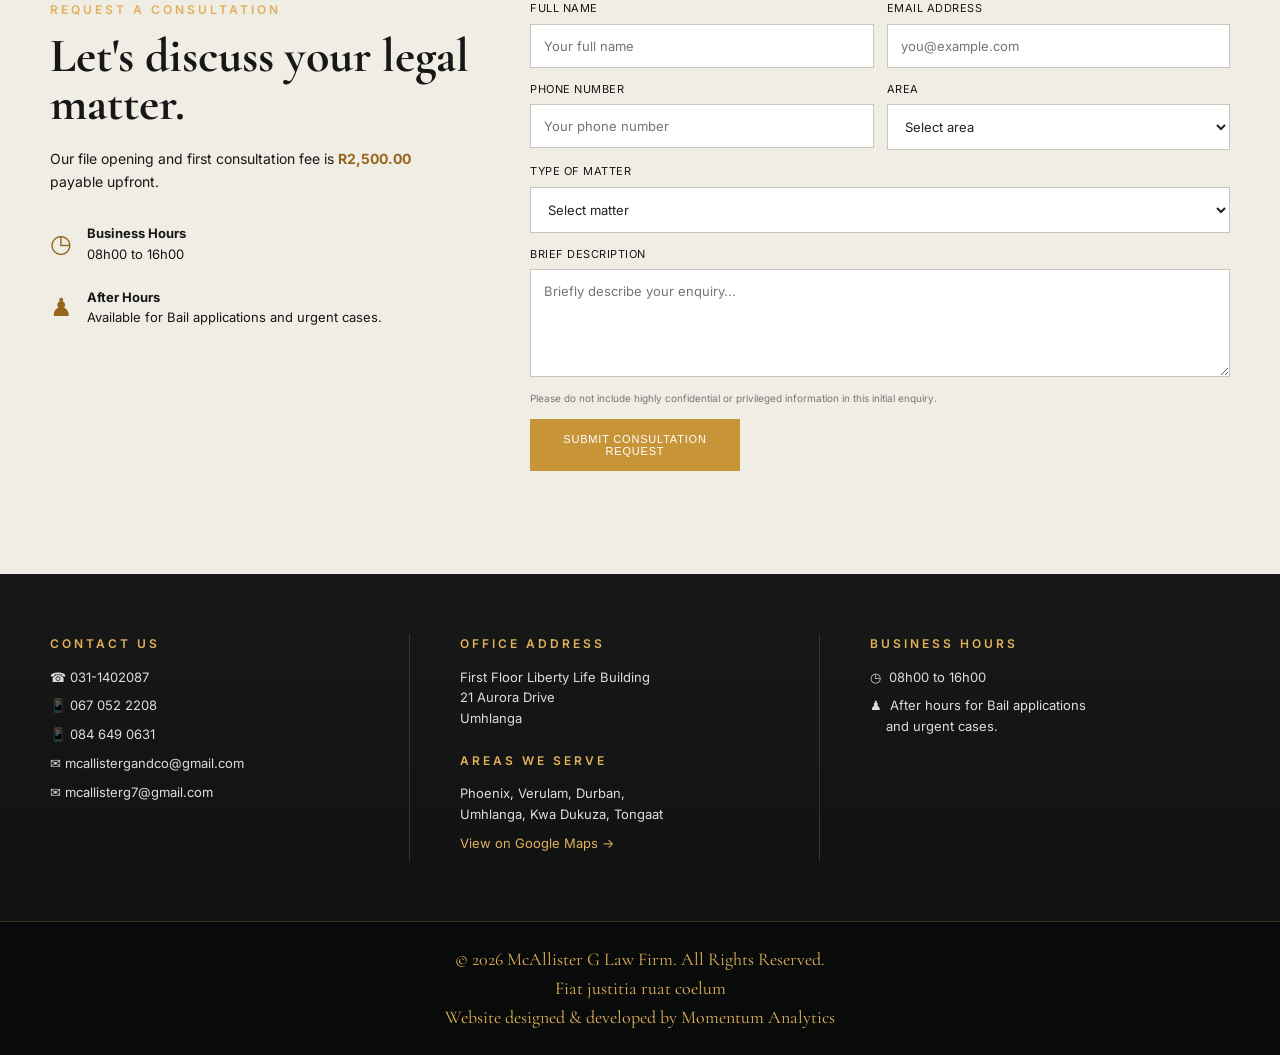
==== commit 4d6901e6: "Fix HTML meta tags and JSON-LD schema Updated Google site verification content and corrected the tit" ====
--- a/index.html
+++ b/index.html
@@ -6,14 +6,16 @@
     <meta name="viewport" content="width=device-width, initial-scale=1.0">
 
    <meta name="description" content="McAllister G Law Firm provides professional legal representation in Durban, Umhlanga, Verulam, Tongaat, KwaDukuza and surrounding areas, including criminal matters, divorce, matrimonial matters, child custody, maintenance, civil cases and deceased estates.">
-<link rel="canonical" href="https://www.mcallistergandcompany.co.za/">
+<link rel="canonical" href="https://www.mcallisterglawfirm.co.za/">
     <meta property="og:title" content="McAllister G Law Firm | Attorneys in Umhlanga, Durban">
 <meta property="og:description" content="Professional legal representation from Mcallister G Law Firm serving in Umhlanga, Durban, Phoenix, Verluam, Tongaat , KwaDukuza and surronding areas.">
 <meta property="og:type" content="website">
-<meta property="og:url" content="https://www.mcallistergandcompany.co.za/">
+<meta property="og:url" content="https://www.mcallisterglawfirm.co.za/">
     <meta name="theme-color" content="#0c0d0d">
-
-    <title>McAllister G Law Firm | Attorneys in Umhlanga, Durban, Phoenix, Verulam, Tonaagt & KwaDukuza</title>
+    <meta name="google-site-verification"
+        content="DDLt6RFOOyKCEUq0Y80zsrgmERmjwHoCZq8aP2ayTvI">
+
+    <title>McAllister G Law Firm | Attorneys in Umhlanga, Durban, Phoenix, Verulam, Tongaat & KwaDukuza</title>
 
     <!-- Google Fonts -->
     <link rel="preconnect" href="https://fonts.googleapis.com">
@@ -25,12 +27,15 @@
 
     <!-- CSS -->
     <link rel="stylesheet" href="style.css">
-    <script type="application/ld+json">
+   
+Marcel Govender
+You
+<script type="application/ld+json">
 {
   "@context": "https://schema.org",
   "@type": "LegalService",
   "name": "McAllister G Law Firm",
-  "url": "https://www.mcallistergandcompany.co.za/",
+  "url": "https://www.mcallisterglawfirm.co.za/",
   "telephone": "+27 31 140 2087",
   "email": "mcallistergandco@gmail.com",
   "address": {
@@ -41,11 +46,11 @@
   },
   "areaServed": [
     "Umhlanga",
+    "Durban",
     "Phoenix",
     "Verulam",
-    "Durban",
-    "Kwa Dukuza",
-    "Tongaat"
+    "Tongaat",
+    "KwaDukuza"
   ],
   "serviceType": [
     "Criminal Law",
@@ -53,7 +58,8 @@
     "Divorce",
     "Child Custody",
     "Maintenance",
-    "Civil Law"
+    "Civil Law",
+    "Administration of Deceased Estates"
   ]
 }
 </script>
@@ -189,14 +195,14 @@
                 <p>
                     (Justice must be done though the heavens fall.)
                 </p>
-            </div)
+            </div>
 
             <h1>
-
-                Experienced Legal
+                McAllister G Law Firm 
                 <br>
-
-                <span>Representation.</span>
+                <span>
+                Experienced Legal Representation.
+                </span>
 
                 <br>
 
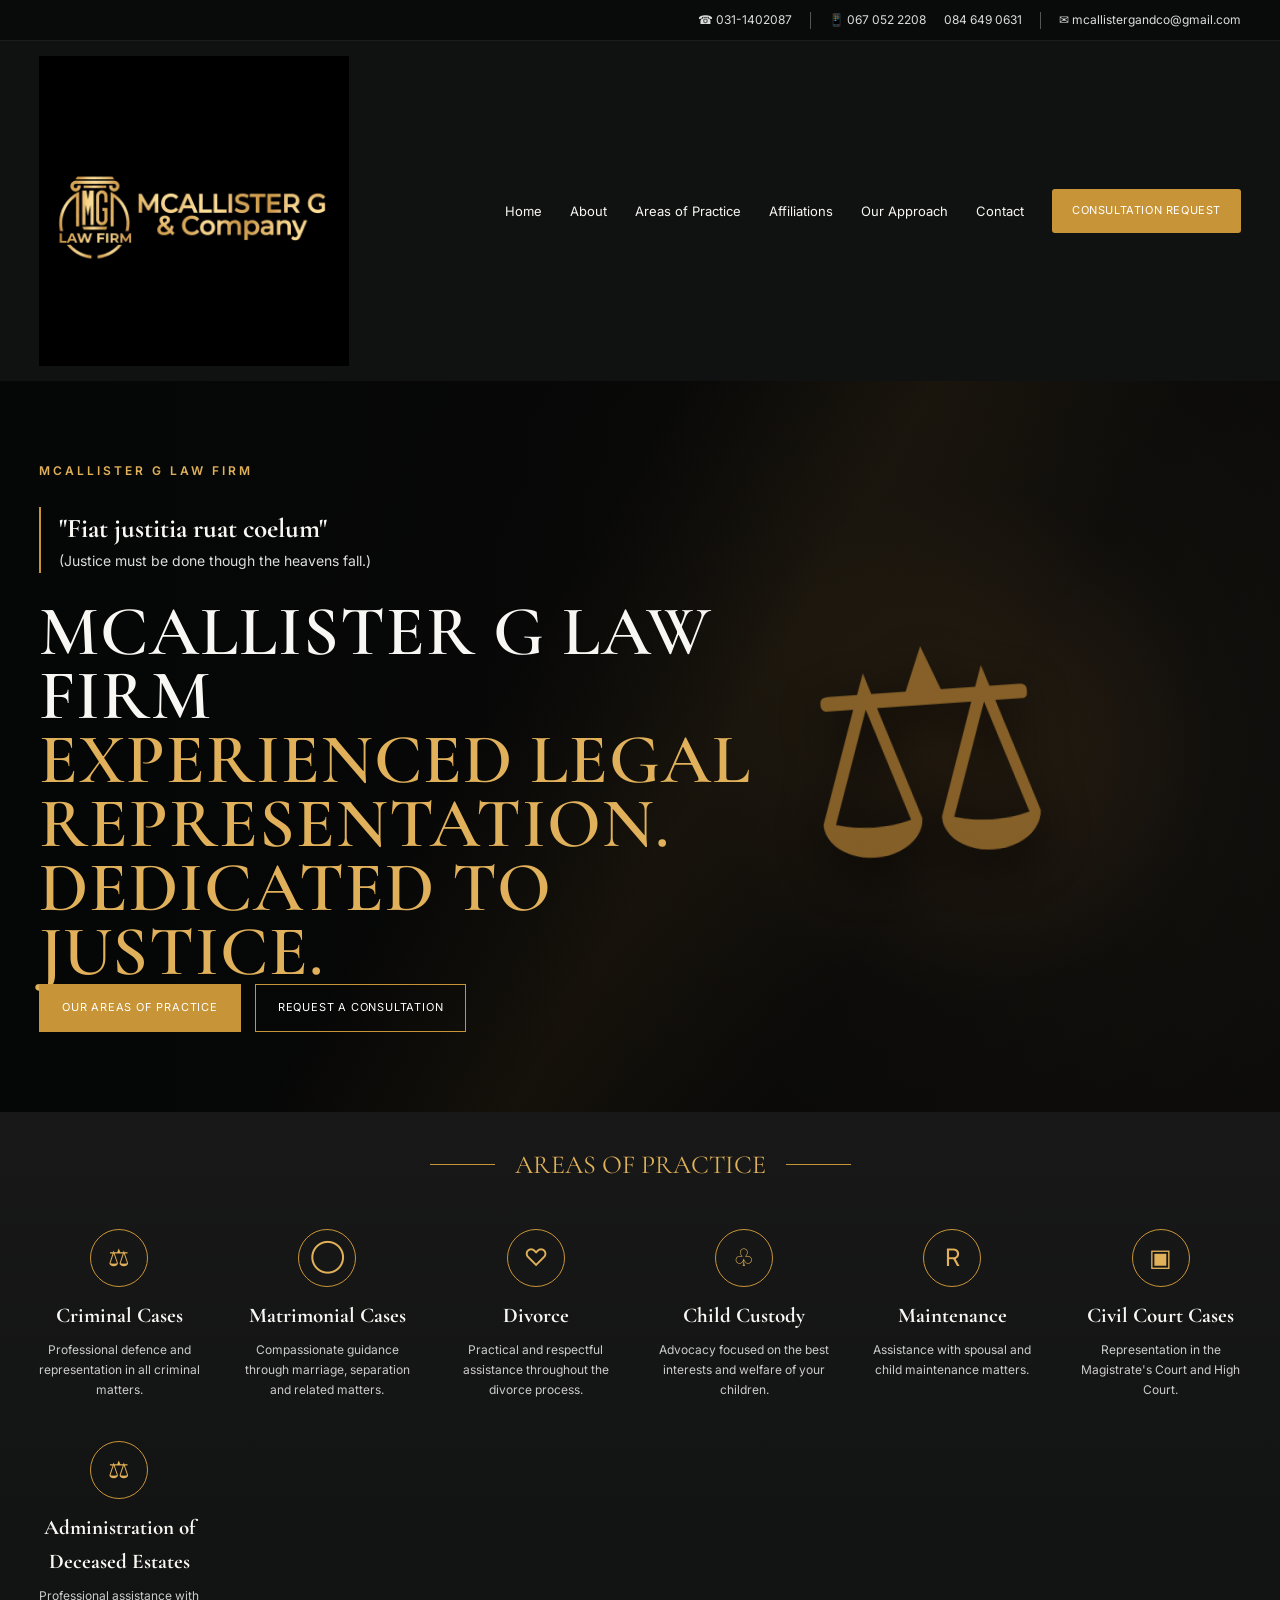
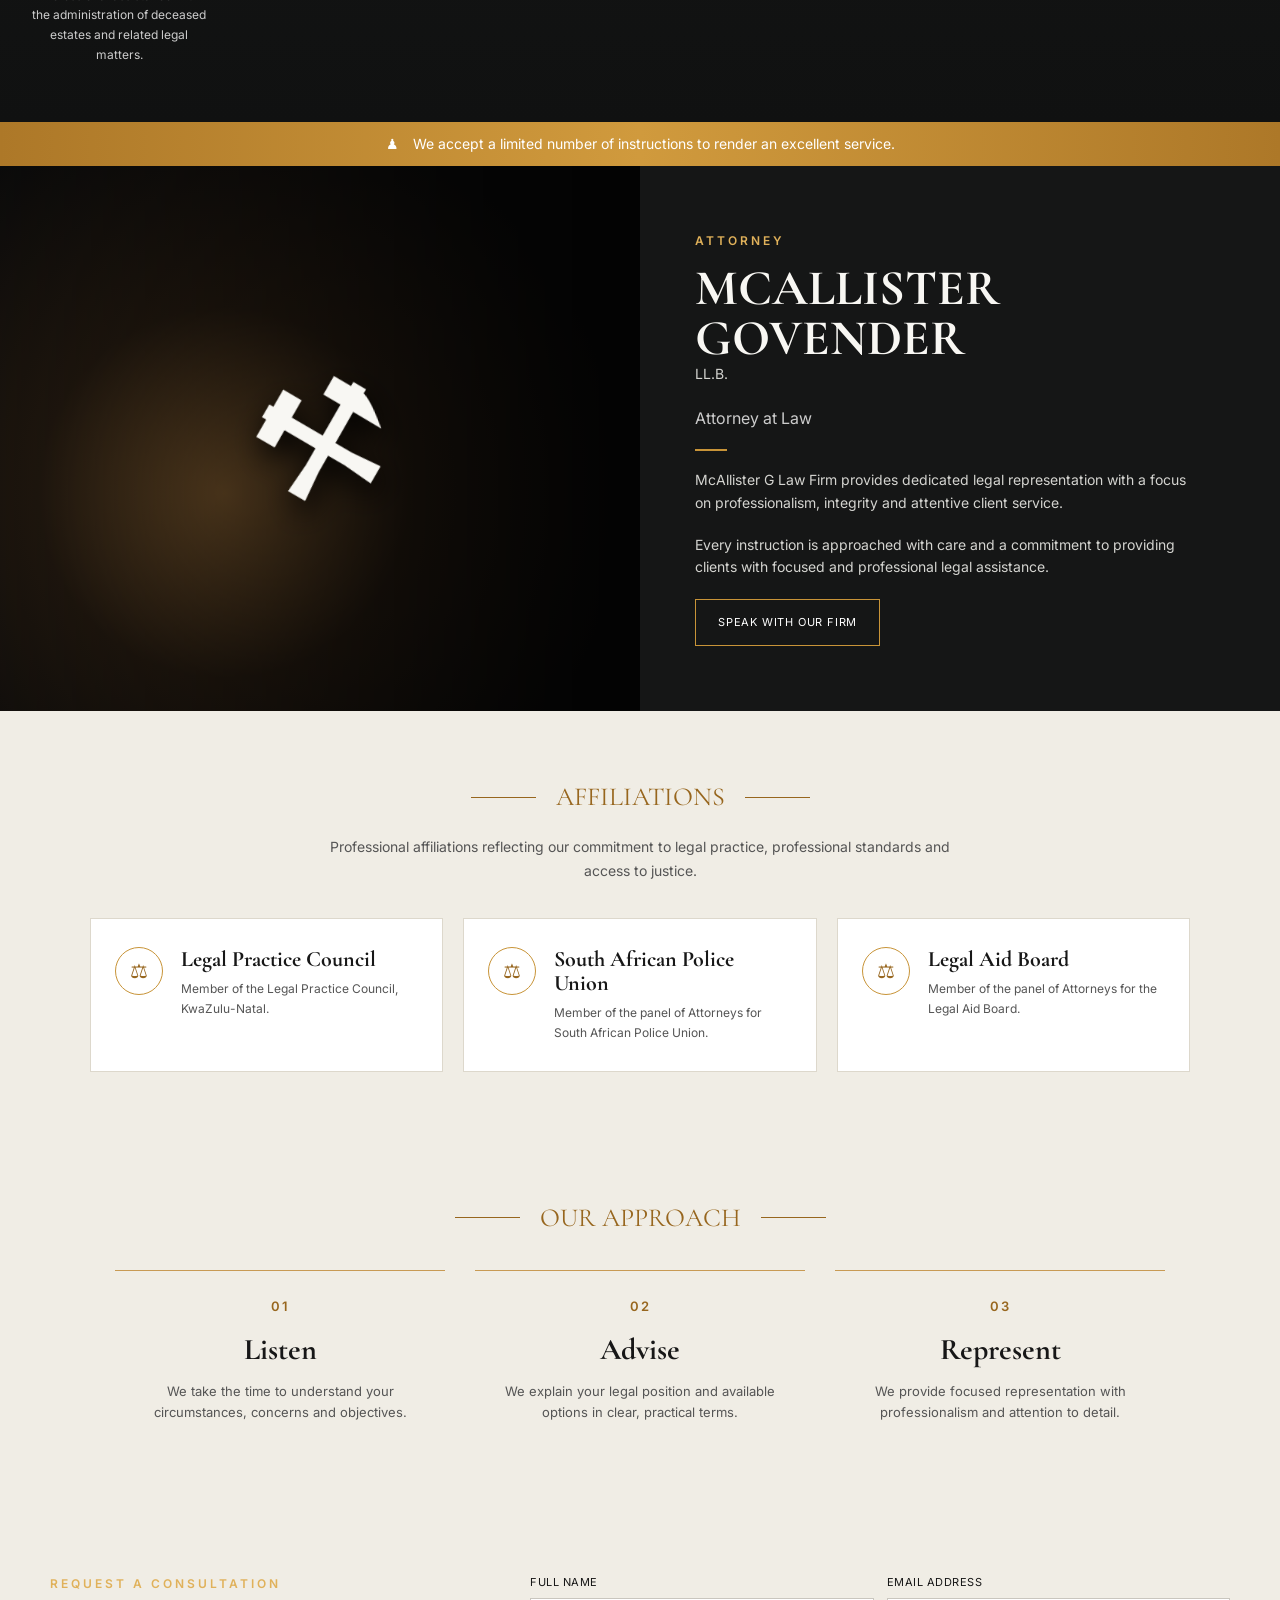
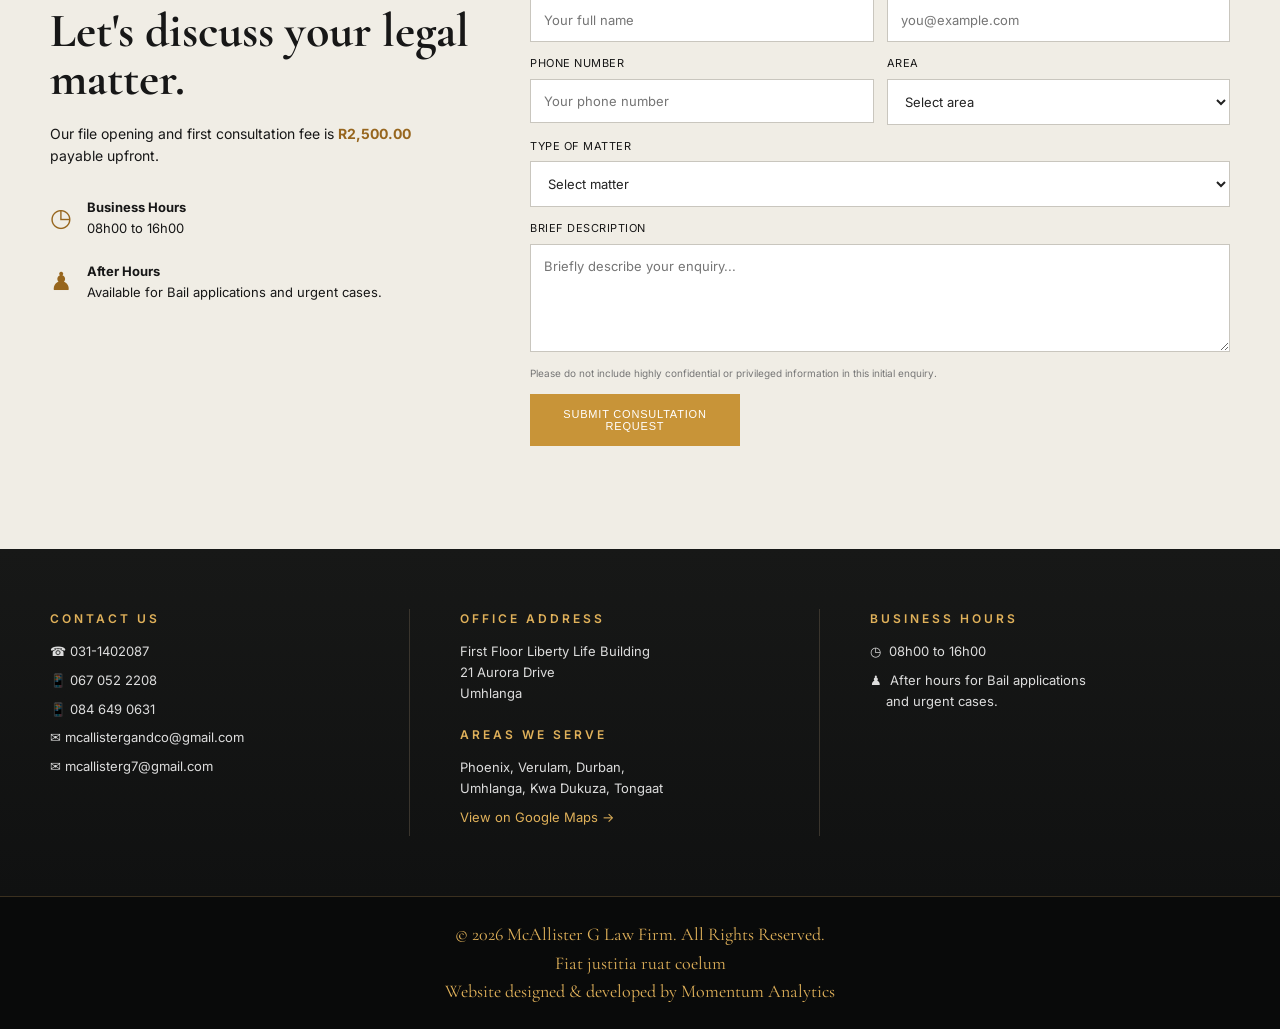
==== commit 6b20cbb3: "Remove unnecessary text from index.html" ====
--- a/index.html
+++ b/index.html
@@ -28,8 +28,7 @@
     <!-- CSS -->
     <link rel="stylesheet" href="style.css">
    
-Marcel Govender
-You
+
 <script type="application/ld+json">
 {
   "@context": "https://schema.org",
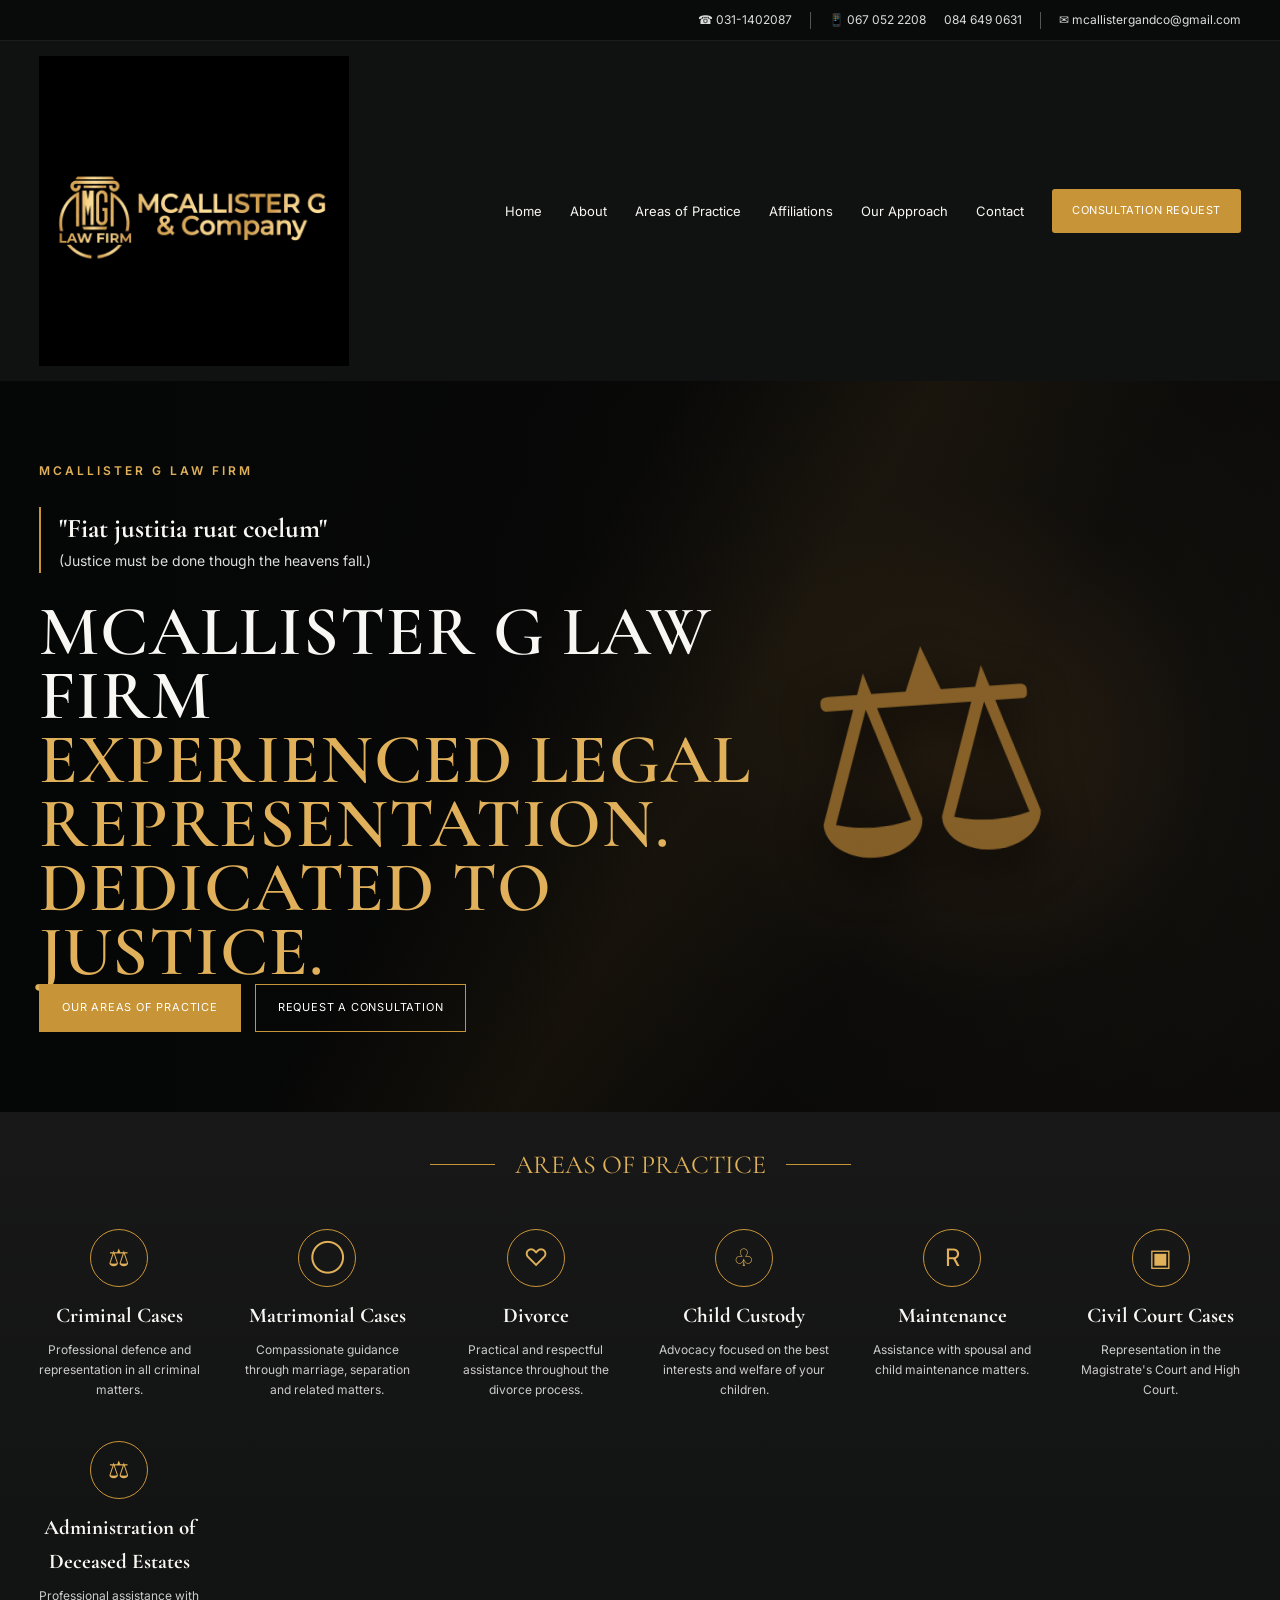
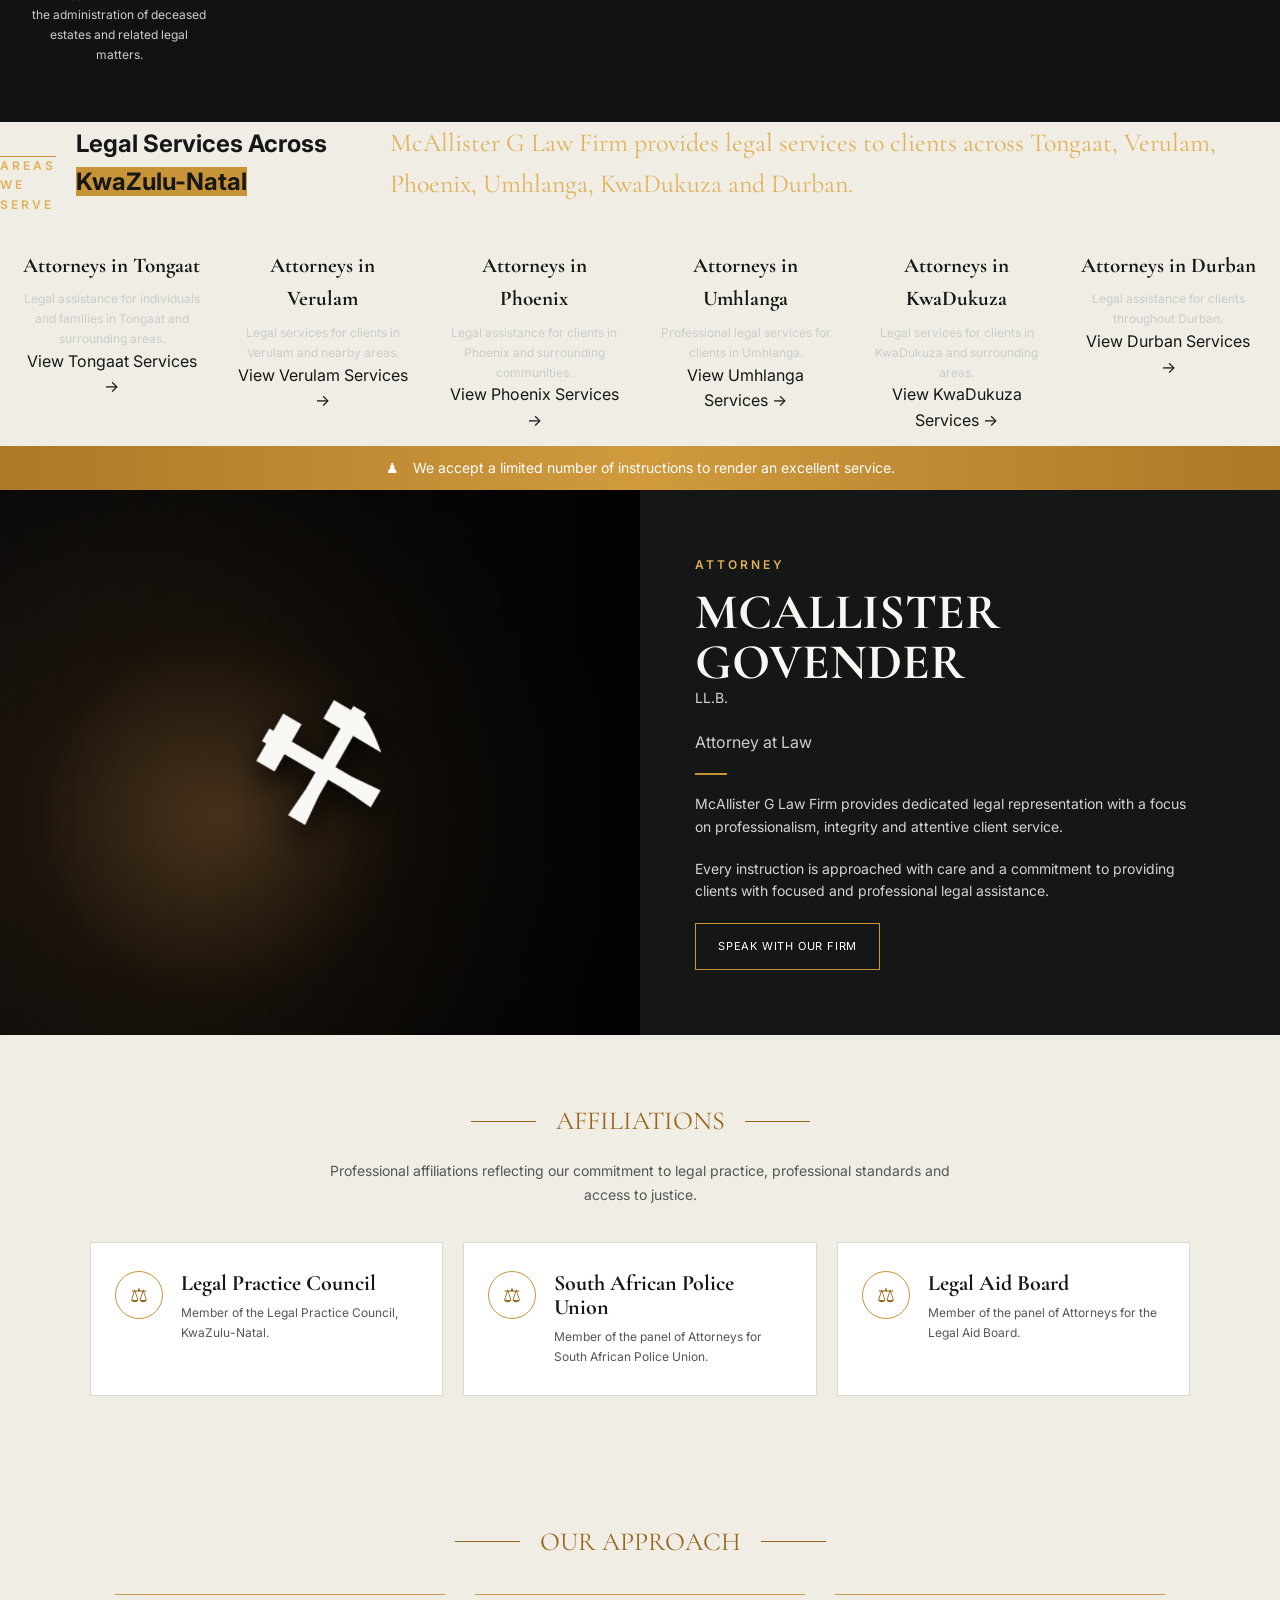
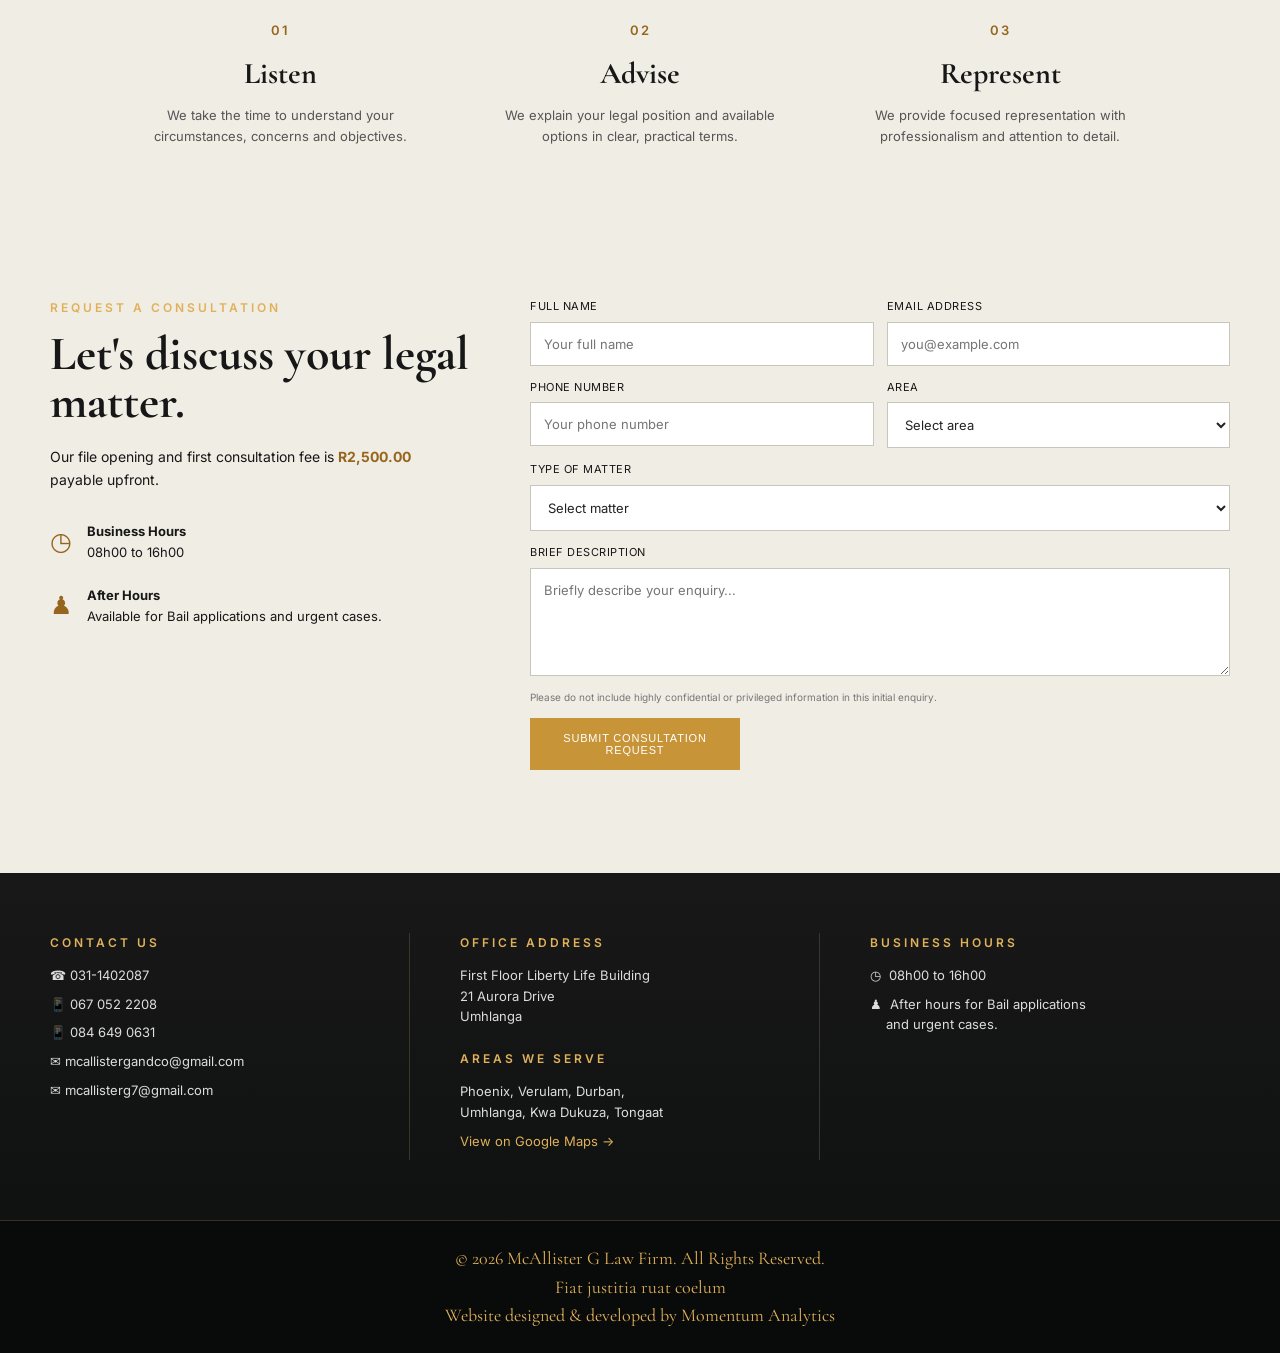
==== commit e156f0b5: "Add legal services section for KwaZulu-Natal" ====
--- a/index.html
+++ b/index.html
@@ -409,7 +409,75 @@
 </section>
 
 
-
+<section class="section-light">
+    <div class="container">
+
+        <div class="section-heading">
+            <span class="eyebrow">AREAS WE SERVE</span>
+            <h2>Legal Services Across <span>KwaZulu-Natal</span></h2>
+            <p>
+                McAllister G Law Firm provides legal services to clients
+                across Tongaat, Verulam, Phoenix, Umhlanga, KwaDukuza
+                and Durban.
+            </p>
+        </div>
+
+        <div class="practice-grid">
+
+            <a href="attorneys-tongaat.html" class="practice-card">
+                <h3>Attorneys in Tongaat</h3>
+                <p>
+                    Legal assistance for individuals and families in
+                    Tongaat and surrounding areas.
+                </p>
+                <span>View Tongaat Services →</span>
+            </a>
+
+            <a href="attorneys-verulam.html" class="practice-card">
+                <h3>Attorneys in Verulam</h3>
+                <p>
+                    Legal services for clients in Verulam and nearby areas.
+                </p>
+                <span>View Verulam Services →</span>
+            </a>
+
+            <a href="attorneys-phoenix.html" class="practice-card">
+                <h3>Attorneys in Phoenix</h3>
+                <p>
+                    Legal assistance for clients in Phoenix and surrounding
+                    communities.
+                </p>
+                <span>View Phoenix Services →</span>
+            </a>
+
+            <a href="attorneys-umhlanga.html" class="practice-card">
+                <h3>Attorneys in Umhlanga</h3>
+                <p>
+                    Professional legal services for clients in Umhlanga.
+                </p>
+                <span>View Umhlanga Services →</span>
+            </a>
+
+            <a href="attorneys-kwadukuza.html" class="practice-card">
+                <h3>Attorneys in KwaDukuza</h3>
+                <p>
+                    Legal services for clients in KwaDukuza and surrounding
+                    areas.
+                </p>
+                <span>View KwaDukuza Services →</span>
+            </a>
+
+            <a href="attorneys-durban.html" class="practice-card">
+                <h3>Attorneys in Durban</h3>
+                <p>
+                    Legal assistance for clients throughout Durban.
+                </p>
+                <span>View Durban Services →</span>
+            </a>
+
+        </div>
+    </div>
+</section>
 <!-- =========================
      LIMITED INSTRUCTIONS
 ========================= -->
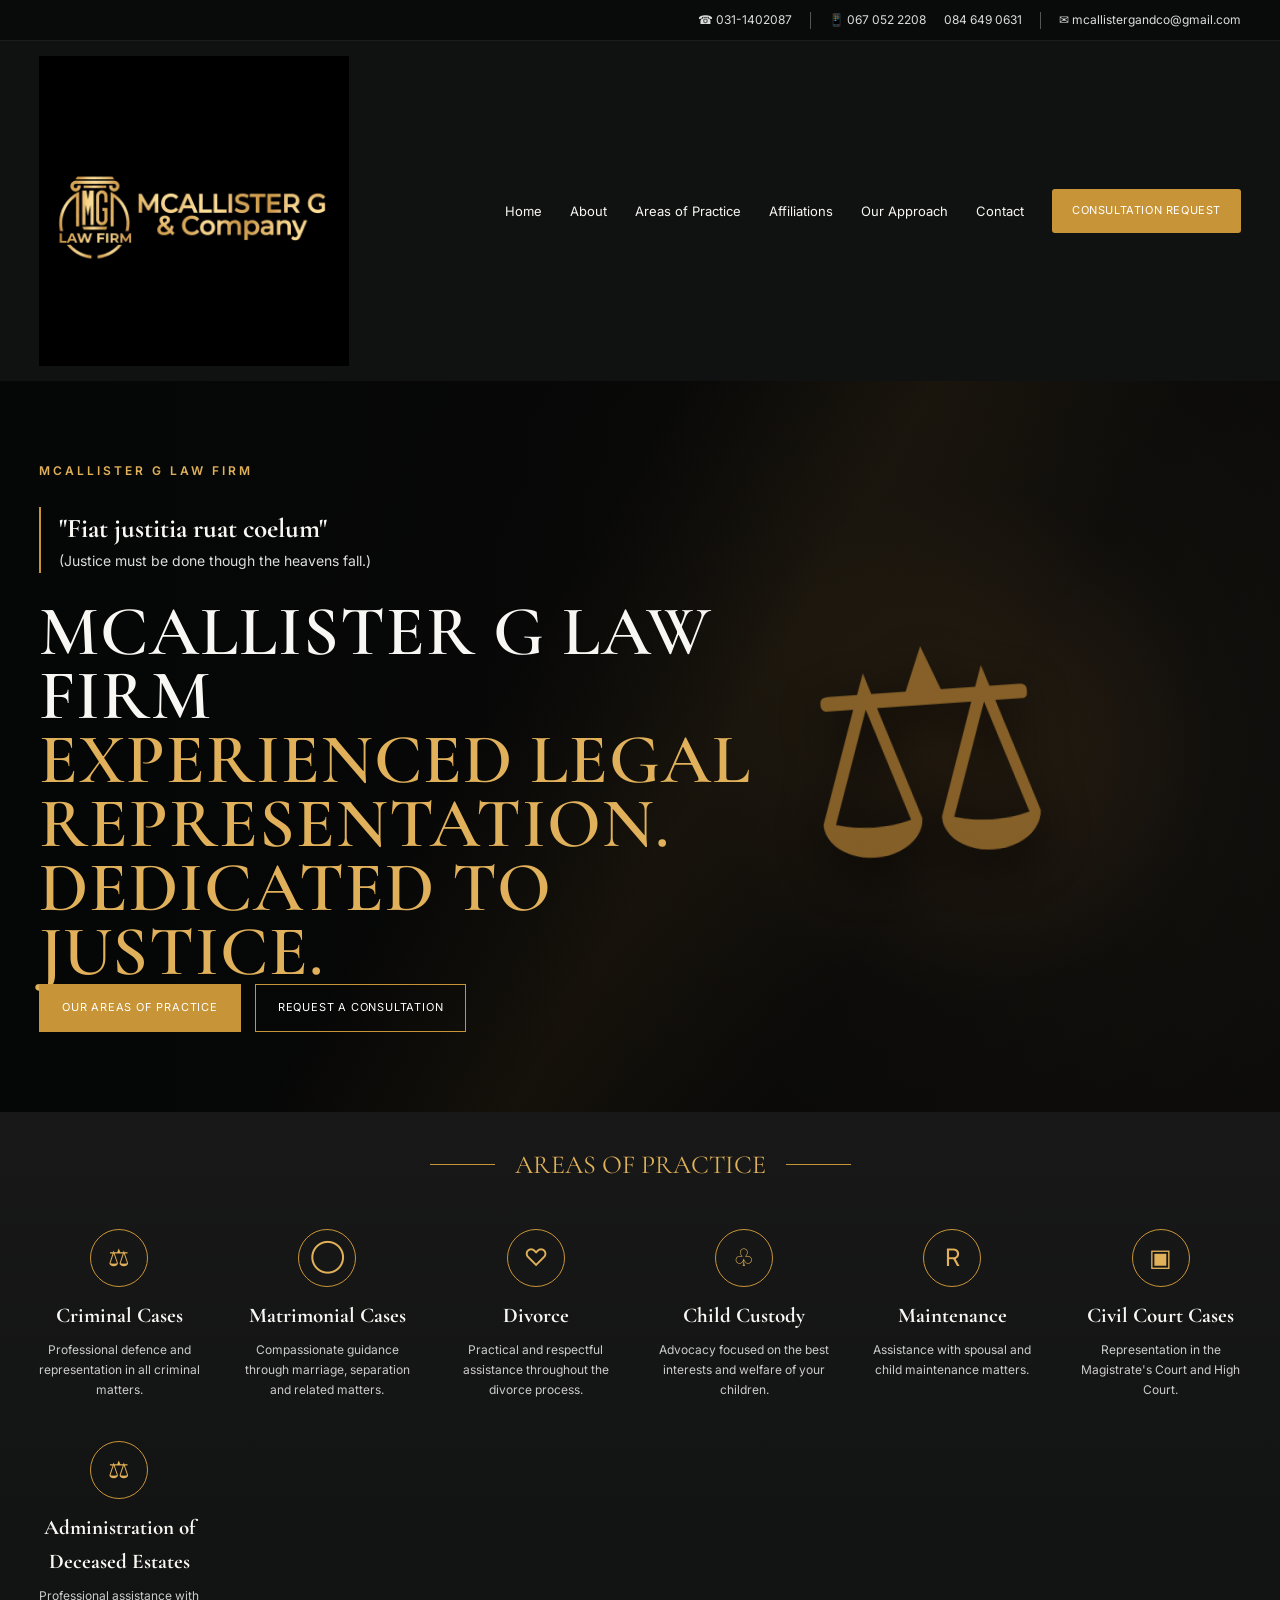
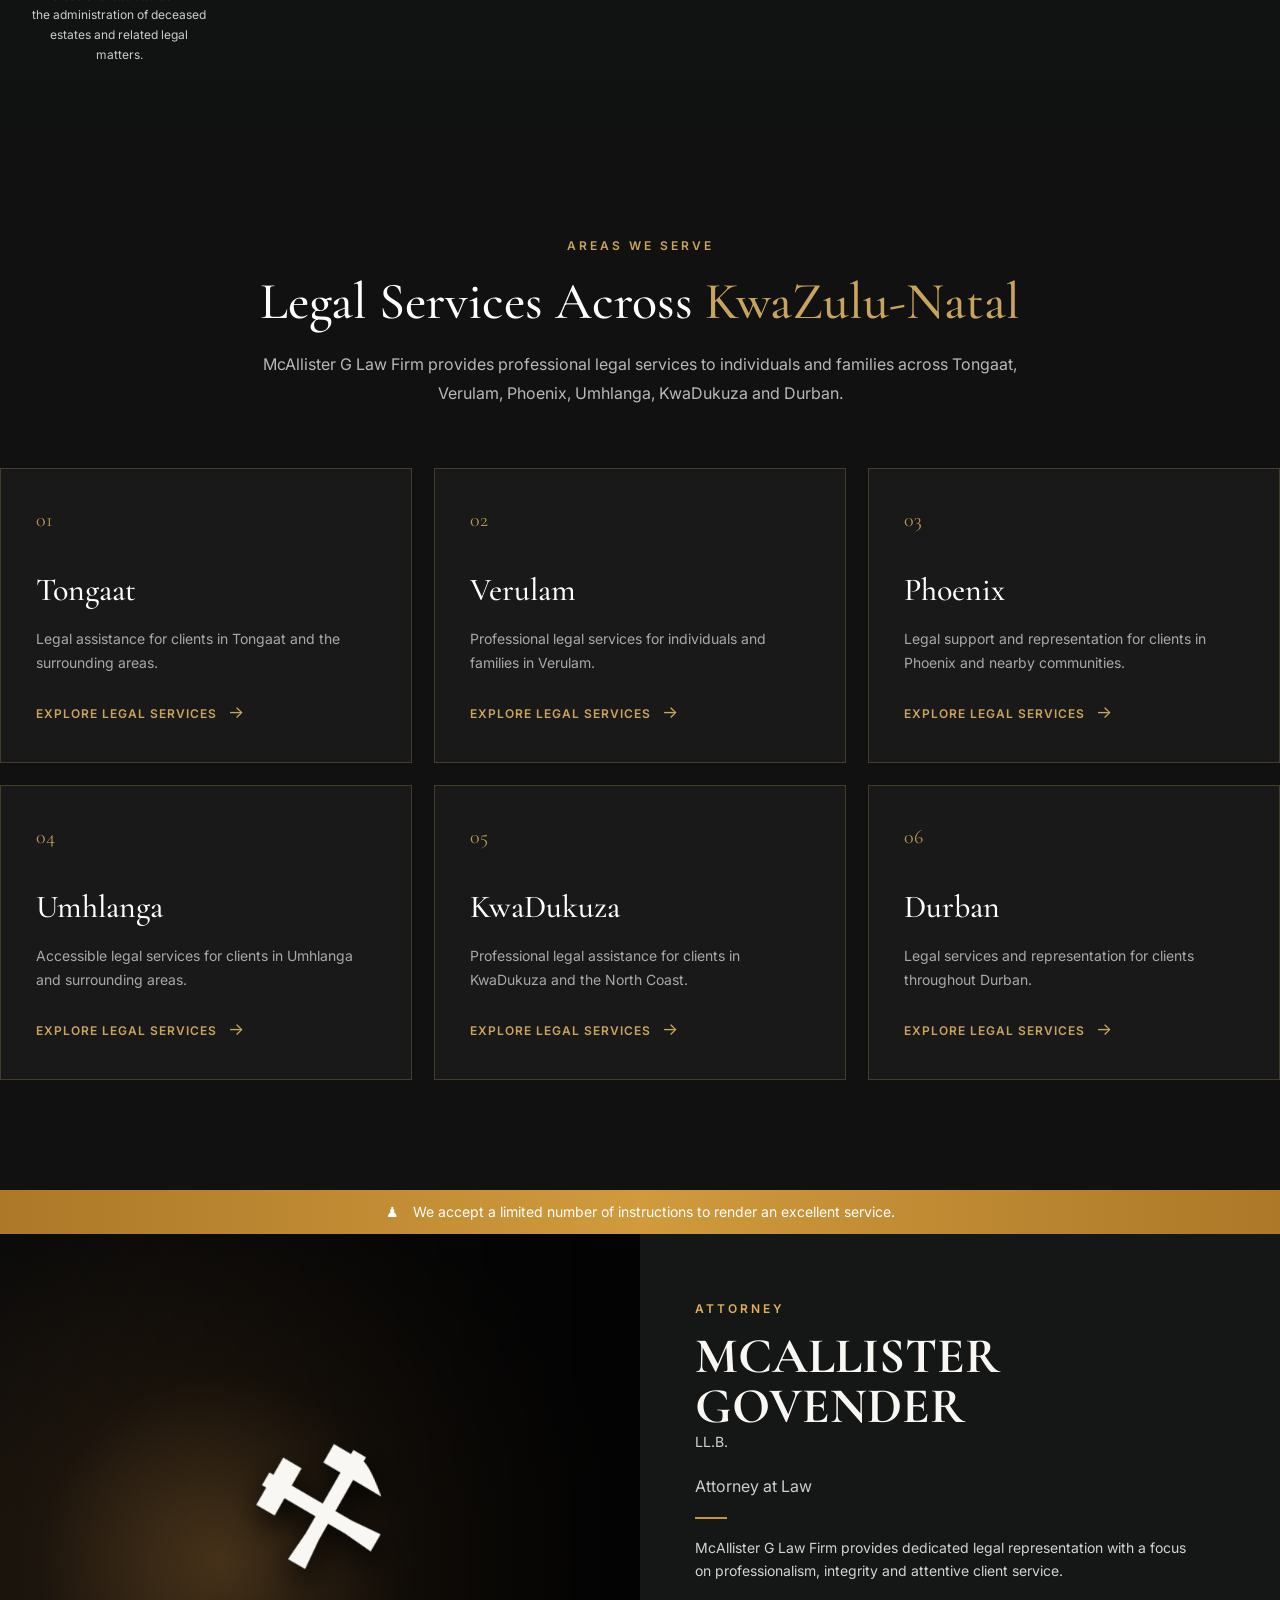
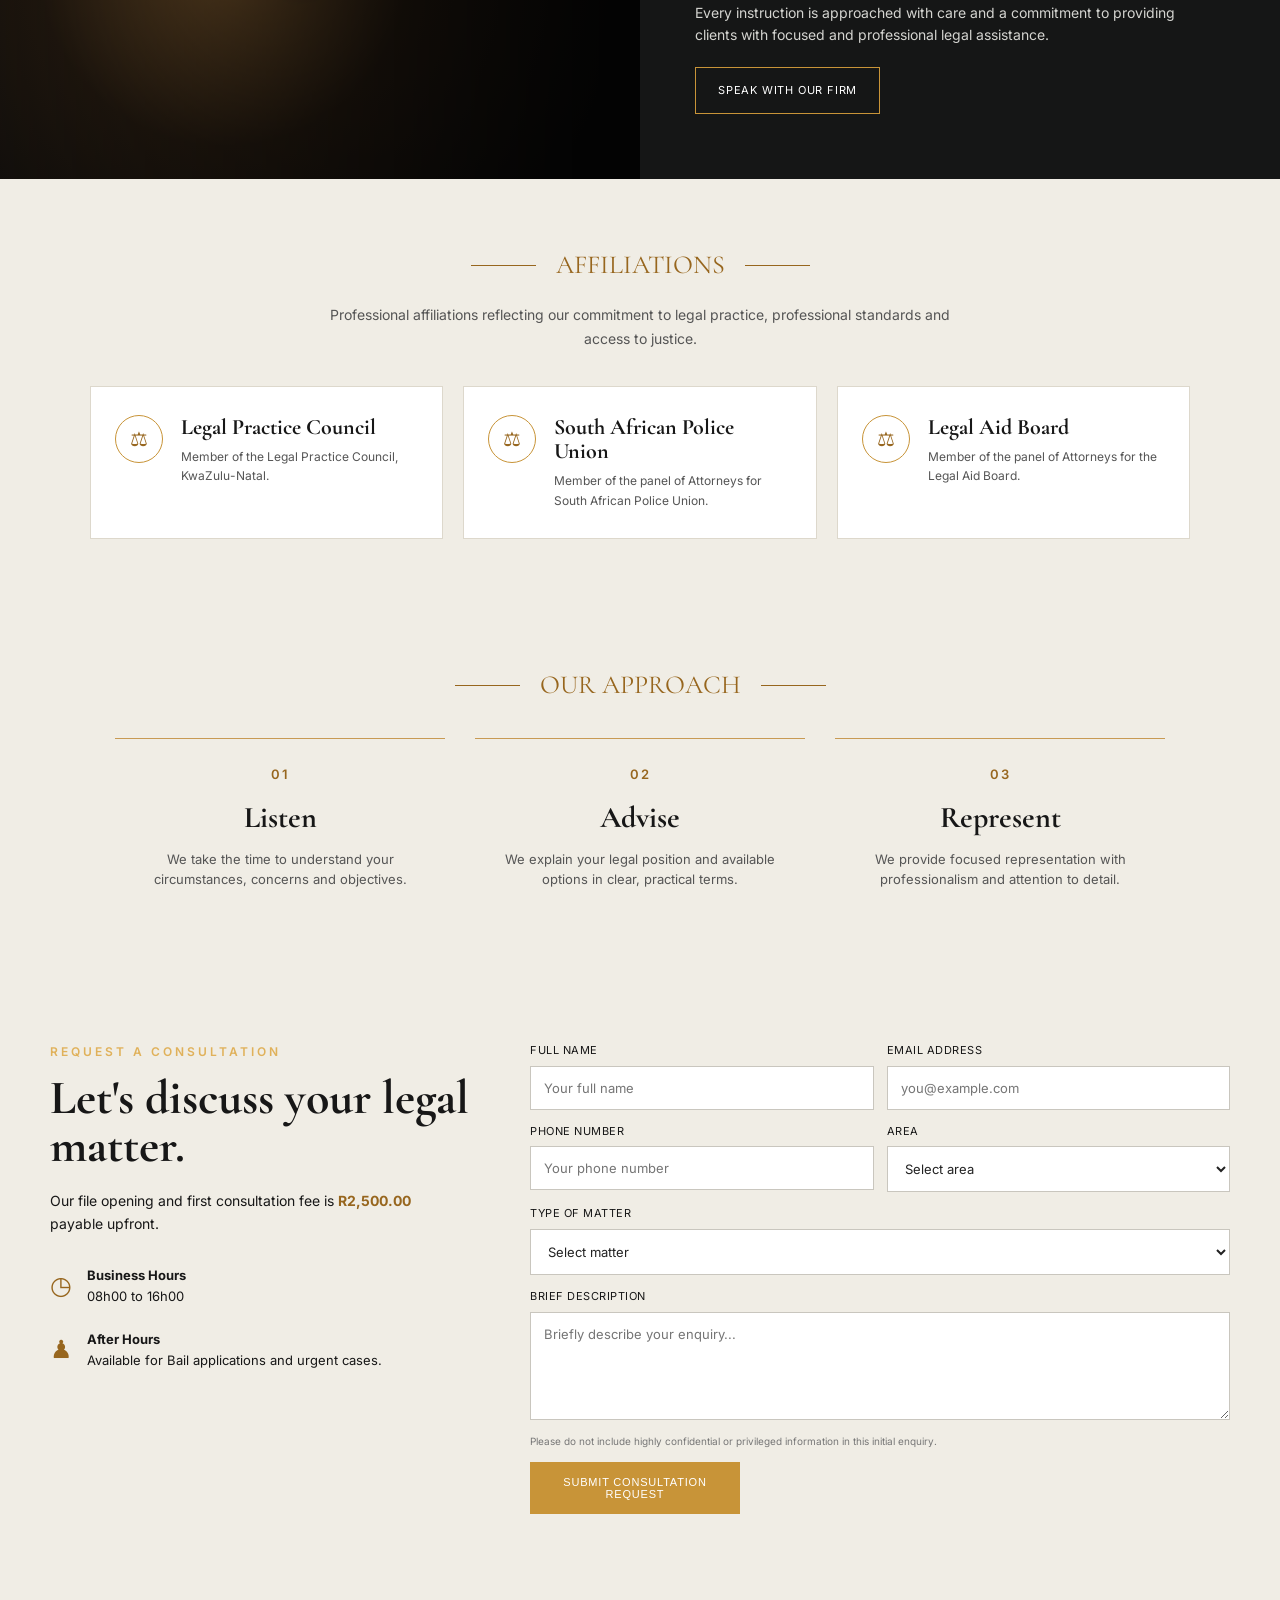
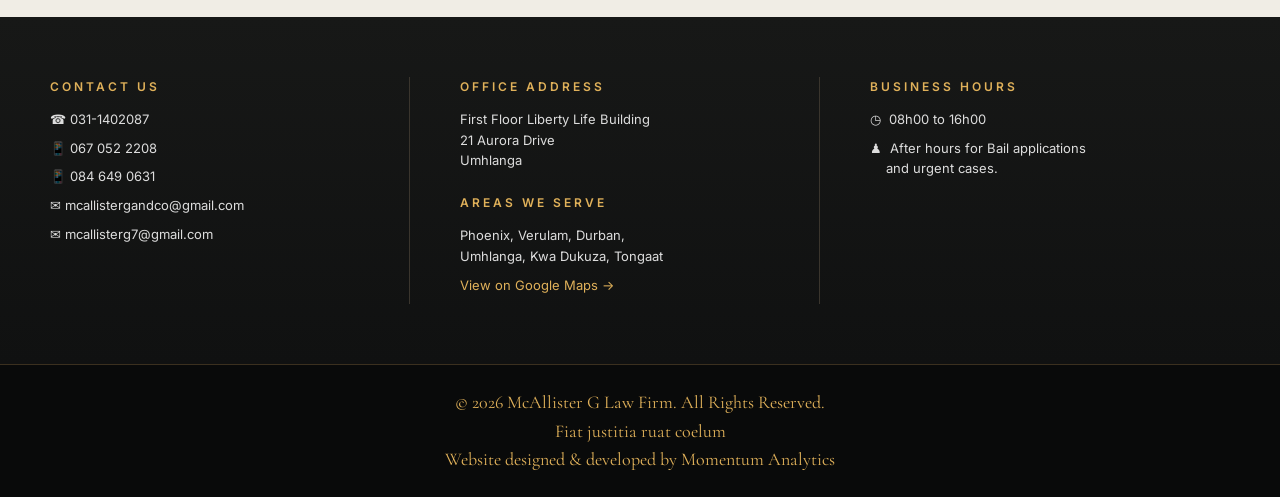
==== commit a441274f: "Refactor locations section and update content Updated section class names and improved text for clar" ====
--- a/index.html
+++ b/index.html
@@ -409,73 +409,95 @@
 </section>
 
 
-<section class="section-light">
+<section class="locations-section">
     <div class="container">
 
-        <div class="section-heading">
-            <span class="eyebrow">AREAS WE SERVE</span>
+        <div class="locations-heading">
+            <span class="locations-eyebrow">AREAS WE SERVE</span>
             <h2>Legal Services Across <span>KwaZulu-Natal</span></h2>
             <p>
-                McAllister G Law Firm provides legal services to clients
-                across Tongaat, Verulam, Phoenix, Umhlanga, KwaDukuza
-                and Durban.
+                McAllister G Law Firm provides professional legal services
+                to individuals and families across Tongaat, Verulam, Phoenix,
+                Umhlanga, KwaDukuza and Durban.
             </p>
         </div>
 
-        <div class="practice-grid">
-
-            <a href="attorneys-tongaat.html" class="practice-card">
-                <h3>Attorneys in Tongaat</h3>
-                <p>
-                    Legal assistance for individuals and families in
-                    Tongaat and surrounding areas.
-                </p>
-                <span>View Tongaat Services →</span>
-            </a>
-
-            <a href="attorneys-verulam.html" class="practice-card">
-                <h3>Attorneys in Verulam</h3>
-                <p>
-                    Legal services for clients in Verulam and nearby areas.
-                </p>
-                <span>View Verulam Services →</span>
-            </a>
-
-            <a href="attorneys-phoenix.html" class="practice-card">
-                <h3>Attorneys in Phoenix</h3>
-                <p>
-                    Legal assistance for clients in Phoenix and surrounding
-                    communities.
-                </p>
-                <span>View Phoenix Services →</span>
-            </a>
-
-            <a href="attorneys-umhlanga.html" class="practice-card">
-                <h3>Attorneys in Umhlanga</h3>
-                <p>
-                    Professional legal services for clients in Umhlanga.
-                </p>
-                <span>View Umhlanga Services →</span>
-            </a>
-
-            <a href="attorneys-kwadukuza.html" class="practice-card">
-                <h3>Attorneys in KwaDukuza</h3>
-                <p>
-                    Legal services for clients in KwaDukuza and surrounding
-                    areas.
-                </p>
-                <span>View KwaDukuza Services →</span>
-            </a>
-
-            <a href="attorneys-durban.html" class="practice-card">
-                <h3>Attorneys in Durban</h3>
-                <p>
-                    Legal assistance for clients throughout Durban.
-                </p>
-                <span>View Durban Services →</span>
-            </a>
-
-        </div>
+        <div class="locations-grid">
+
+            <a href="attorneys-tongaat.html" class="location-card">
+                <div class="location-number">01</div>
+                <div class="location-content">
+                    <h3>Tongaat</h3>
+                    <p>
+                        Legal assistance for clients in Tongaat and the
+                        surrounding areas.
+                    </p>
+                    <span>Explore Legal Services <b>→</b></span>
+                </div>
+            </a>
+
+            <a href="attorneys-verulam.html" class="location-card">
+                <div class="location-number">02</div>
+                <div class="location-content">
+                    <h3>Verulam</h3>
+                    <p>
+                        Professional legal services for individuals and
+                        families in Verulam.
+                    </p>
+                    <span>Explore Legal Services <b>→</b></span>
+                </div>
+            </a>
+
+            <a href="attorneys-phoenix.html" class="location-card">
+                <div class="location-number">03</div>
+                <div class="location-content">
+                    <h3>Phoenix</h3>
+                    <p>
+                        Legal support and representation for clients in
+                        Phoenix and nearby communities.
+                    </p>
+                    <span>Explore Legal Services <b>→</b></span>
+                </div>
+            </a>
+
+            <a href="attorneys-umhlanga.html" class="location-card">
+                <div class="location-number">04</div>
+                <div class="location-content">
+                    <h3>Umhlanga</h3>
+                    <p>
+                        Accessible legal services for clients in Umhlanga
+                        and surrounding areas.
+                    </p>
+                    <span>Explore Legal Services <b>→</b></span>
+                </div>
+            </a>
+
+            <a href="attorneys-kwadukuza.html" class="location-card">
+                <div class="location-number">05</div>
+                <div class="location-content">
+                    <h3>KwaDukuza</h3>
+                    <p>
+                        Professional legal assistance for clients in
+                        KwaDukuza and the North Coast.
+                    </p>
+                    <span>Explore Legal Services <b>→</b></span>
+                </div>
+            </a>
+
+            <a href="attorneys-durban.html" class="location-card">
+                <div class="location-number">06</div>
+                <div class="location-content">
+                    <h3>Durban</h3>
+                    <p>
+                        Legal services and representation for clients
+                        throughout Durban.
+                    </p>
+                    <span>Explore Legal Services <b>→</b></span>
+                </div>
+            </a>
+
+        </div>
+
     </div>
 </section>
 <!-- =========================
--- a/style.css
+++ b/style.css
@@ -1732,3 +1732,181 @@
     }
 
 }
+
+/* =========================================
+   AREAS WE SERVE
+   ========================================= */
+
+.locations-section {
+    background: #111111;
+    padding: 110px 0;
+    position: relative;
+}
+
+.locations-heading {
+    max-width: 760px;
+    margin: 0 auto 60px;
+    text-align: center;
+}
+
+.locations-eyebrow {
+    display: inline-block;
+    color: #c9a45c;
+    font-size: 12px;
+    font-weight: 600;
+    letter-spacing: 3px;
+    margin-bottom: 18px;
+}
+
+.locations-heading h2 {
+    color: #ffffff;
+    font-family: "Cormorant Garamond", serif;
+    font-size: 52px;
+    font-weight: 500;
+    line-height: 1.1;
+    margin: 0 0 20px;
+}
+
+.locations-heading h2 span {
+    color: #c9a45c;
+}
+
+.locations-heading p {
+    color: #b8b8b8;
+    font-size: 16px;
+    line-height: 1.8;
+    margin: 0;
+}
+
+.locations-grid {
+    display: grid;
+    grid-template-columns: repeat(3, 1fr);
+    gap: 22px;
+}
+
+.location-card {
+    position: relative;
+    display: block;
+    min-height: 250px;
+    padding: 35px;
+    background: #191919;
+    border: 1px solid rgba(201, 164, 92, 0.25);
+    text-decoration: none;
+    overflow: hidden;
+    transition: all 0.35s ease;
+}
+
+.location-card::before {
+    content: "";
+    position: absolute;
+    top: 0;
+    left: 0;
+    width: 0;
+    height: 3px;
+    background: #c9a45c;
+    transition: width 0.35s ease;
+}
+
+.location-card:hover {
+    transform: translateY(-6px);
+    border-color: #c9a45c;
+    background: #1d1d1d;
+}
+
+.location-card:hover::before {
+    width: 100%;
+}
+
+.location-number {
+    color: #c9a45c;
+    font-family: "Cormorant Garamond", serif;
+    font-size: 20px;
+    margin-bottom: 28px;
+    opacity: 0.9;
+}
+
+.location-content h3 {
+    color: #ffffff;
+    font-family: "Cormorant Garamond", serif;
+    font-size: 32px;
+    font-weight: 500;
+    margin: 0 0 12px;
+}
+
+.location-content p {
+    color: #a9a9a9;
+    font-size: 14px;
+    line-height: 1.7;
+    margin: 0 0 25px;
+}
+
+.location-content span {
+    color: #c9a45c;
+    font-size: 12px;
+    font-weight: 600;
+    letter-spacing: 1px;
+    text-transform: uppercase;
+}
+
+.location-content span b {
+    font-size: 17px;
+    font-weight: 400;
+    margin-left: 7px;
+    transition: margin-left 0.3s ease;
+}
+
+.location-card:hover .location-content span b {
+    margin-left: 14px;
+}
+
+
+/* =========================================
+   RESPONSIVE
+   ========================================= */
+
+@media (max-width: 1000px) {
+
+    .locations-grid {
+        grid-template-columns: repeat(2, 1fr);
+    }
+
+    .locations-heading h2 {
+        font-size: 44px;
+    }
+
+}
+
+
+@media (max-width: 650px) {
+
+    .locations-section {
+        padding: 80px 0;
+    }
+
+    .locations-heading {
+        margin-bottom: 40px;
+    }
+
+    .locations-heading h2 {
+        font-size: 38px;
+    }
+
+    .locations-heading p {
+        font-size: 15px;
+    }
+
+    .locations-grid {
+        grid-template-columns: 1fr;
+        gap: 16px;
+    }
+
+    .location-card {
+        min-height: auto;
+        padding: 30px;
+    }
+
+    .location-content h3 {
+        font-size: 29px;
+    }
+
+}
